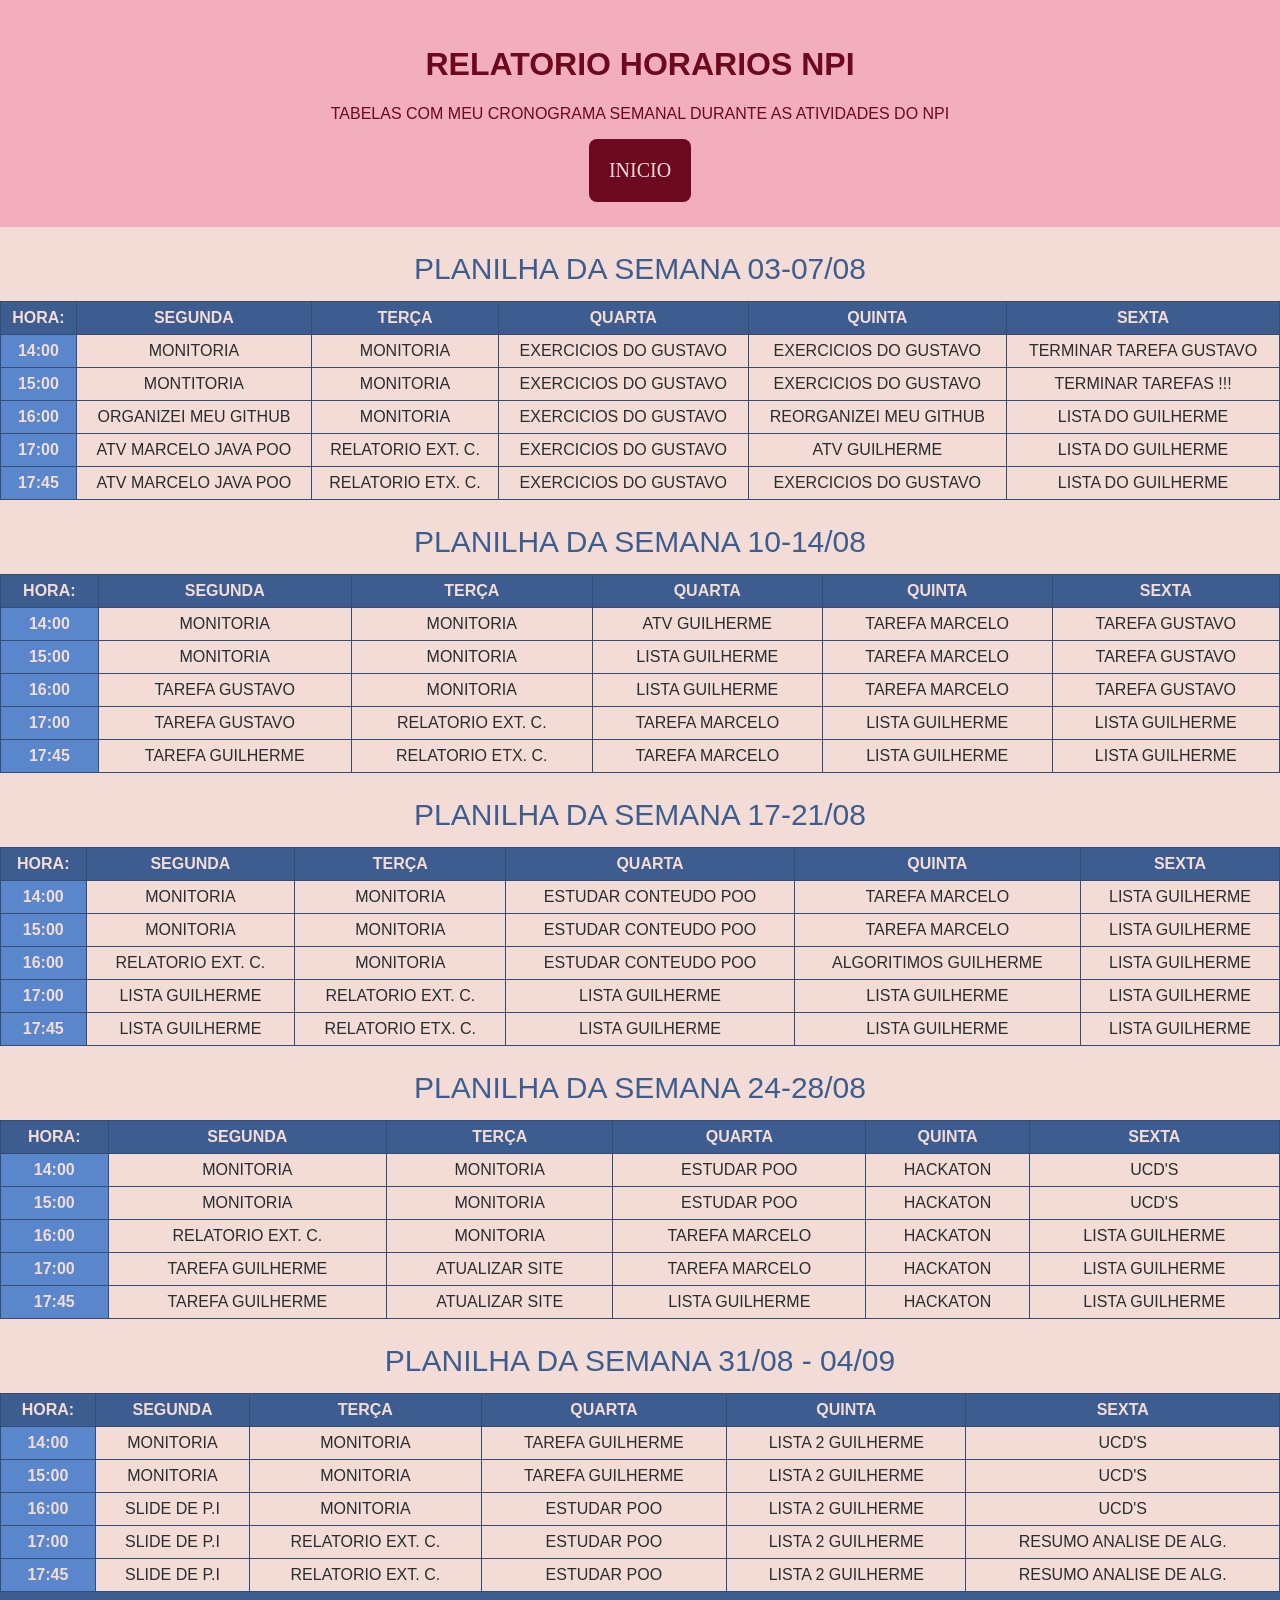
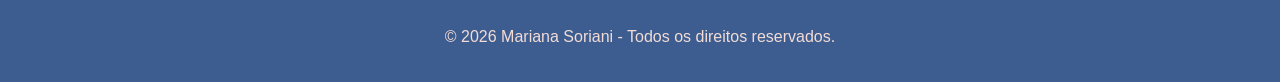
==== horarios.html @ a8b06221 "coloquei o cronograma de mais uma semana, e mudei as cores da tabela" ====
<!DOCTYPE html>
<html lang="en">

<head>
    <meta charset="UTF-8">
    <meta name="viewport" content="width=device-width, initial-scale=1.0">
    <title> TABELA-HORARIOS </title>
    <link rel="stylesheet" href="style.css">
    <link rel="stylesheet" href="index.html">

</head>

<body>
    <header>
        
        <div class="cabecalho-horario"> 
            <h1 > RELATORIO HORARIOS NPI</h1>
            <p>TABELAS COM MEU CRONOGRAMA SEMANAL DURANTE AS ATIVIDADES DO NPI </p>
        </div>
        
        <nav>
            <a href="index.html" class="botaohome">
                        INICIO
                    </a>
        </nav>


    </header>

    <main>


        <table>
            <thead>
                <caption> PLANILHA DA SEMANA 03-07/08 </caption>

                <tr>
                    <th> hora: </th>
                    <th> SEGUNDA </th>
                    <th> TERÇA </th>
                    <th> QUARTA </th>
                    <th> QUINTA </th>
                    <th> SEXTA </th>
                </tr>

            </thead>
            <tbody>
                <tr>
                    <td class="HORA"> 14:00</td>
                    <td>MONITORIA </td>
                    <td> MONITORIA</td>
                    <td> EXERCICIOS DO GUSTAVO </td>
                    <td> EXERCICIOS DO GUSTAVO</td>
                    <td> TERMINAR TAREFA GUSTAVO</td>
                </tr>
                <tr>
                    <td class="HORA"> 15:00</td>
                    <td>MONTITORIA </td>
                    <td> MONITORIA</td>
                    <td> EXERCICIOS DO GUSTAVO </td>
                    <td> EXERCICIOS DO GUSTAVO</td>
                    <td> TERMINAR TAREFAS !!! </td>
                </tr>
                <tr>
                    <td class="HORA"> 16:00</td>
                    <td>ORGANIZEI MEU GITHUB </td>
                    <td> MONITORIA</td>
                    <td> EXERCICIOS DO GUSTAVO </td>
                    <td> REORGANIZEI MEU GITHUB</td>
                    <td> LISTA DO GUILHERME</td>
                </tr>
                <tr>
                    <td class="HORA"> 17:00</td>
                    <td> ATV MARCELO JAVA POO </td>
                    <td> RELATORIO EXT. C.</td>
                    <td> EXERCICIOS DO GUSTAVO </td>
                    <td> ATV GUILHERME</td>
                    <td> LISTA DO GUILHERME</td>
                </tr>
                <tr>
                    <td class="HORA"> 17:45</td>
                    <td>ATV MARCELO JAVA POO </td>
                    <td> RELATORIO ETX. C.</td>
                    <td> EXERCICIOS DO GUSTAVO </td>
                    <td> EXERCICIOS DO GUSTAVO</td>
                    <td> LISTA DO GUILHERME</td>
                </tr>

            </tbody>


        </table>

        <table>
            <thead>
                <caption> PLANILHA DA SEMANA 10-14/08 </caption>

                <tr>
                    <th> hora: </th>
                    <th> SEGUNDA </th>
                    <th> TERÇA </th>
                    <th> QUARTA </th>
                    <th> QUINTA </th>
                    <th> SEXTA </th>
                </tr>

            </thead>
            <tbody>
                <tr>
                    <td class="HORA"> 14:00</td>
                    <td>MONITORIA </td>
                    <td> MONITORIA</td>
                    <td> ATV GUILHERME </td>
                    <td> TAREFA MARCELO </td>
                    <td> TAREFA GUSTAVO </td>
                </tr>
                <tr>
                    <td class="HORA"> 15:00</td>
                    <td>MONITORIA </td>
                    <td> MONITORIA</td>
                    <td> LISTA GUILHERME </td>
                    <td> TAREFA MARCELO </td>
                    <td> TAREFA GUSTAVO </td>
                </tr>
                <tr>
                    <td class="HORA"> 16:00</td>
                    <td>TAREFA GUSTAVO </td>
                    <td> MONITORIA</td>
                    <td> LISTA GUILHERME </td>
                    <td> TAREFA MARCELO </td>
                    <td> TAREFA GUSTAVO </td>
                </tr>
                <tr>
                    <td class="HORA"> 17:00</td>
                    <td> TAREFA GUSTAVO </td>
                    <td> RELATORIO EXT. C.</td>
                    <td> TAREFA MARCELO </td>
                    <td> LISTA GUILHERME </td>
                    <td> LISTA GUILHERME </td>
                </tr>
                <tr>
                    <td class="HORA"> 17:45</td>
                    <td> TAREFA GUILHERME </td>
                    <td> RELATORIO ETX. C.</td>
                    <td> TAREFA MARCELO </td>
                    <td> LISTA GUILHERME </td>
                    <td> LISTA GUILHERME </td>
                </tr>

            </tbody>
        </table>

        <table>
            <thead>
                <caption> PLANILHA DA SEMANA 17-21/08 </caption>

                <tr>
                    <th> hora: </th>
                    <th> SEGUNDA </th>
                    <th> TERÇA </th>
                    <th> QUARTA </th>
                    <th> QUINTA </th>
                    <th> SEXTA </th>
                </tr>

            </thead>
            <tbody>
                <tr>
                    <td class="HORA"> 14:00</td>
                    <td>MONITORIA </td>
                    <td> MONITORIA</td>
                    <td>ESTUDAR CONTEUDO POO </td>
                    <td> TAREFA MARCELO </td>
                    <td> LISTA GUILHERME </td>
                </tr>
                <tr>
                    <td class="HORA"> 15:00</td>
                    <td>MONITORIA </td>
                    <td> MONITORIA</td>
                    <td> ESTUDAR CONTEUDO POO </td>
                    <td> TAREFA MARCELO </td>
                    <td> LISTA GUILHERME </td>
                </tr>
                <tr>
                    <td class="HORA"> 16:00</td>
                    <td> RELATORIO EXT. C. </td>
                    <td> MONITORIA</td>
                    <td> ESTUDAR CONTEUDO POO </td>
                    <td> ALGORITIMOS GUILHERME </td>
                    <td> LISTA GUILHERME </td>
                </tr>
                <tr>
                    <td class="HORA"> 17:00</td>
                    <td> LISTA GUILHERME </td>
                    <td> RELATORIO EXT. C.</td>
                    <td> LISTA GUILHERME </td>
                    <td> LISTA GUILHERME </td>
                    <td> LISTA GUILHERME </td>
                </tr>
                <tr>
                    <td class="HORA"> 17:45</td>
                    <td> LISTA GUILHERME</td>
                    <td> RELATORIO ETX. C.</td>
                    <td> LISTA GUILHERME </td>
                    <td> LISTA GUILHERME </td>
                    <td> LISTA GUILHERME </td>
                </tr>

            </tbody>


        </table>

        <table>
            <thead>
                <caption> PLANILHA DA SEMANA 24-28/08 </caption>

                <tr>
                    <th> hora: </th>
                    <th> SEGUNDA </th>
                    <th> TERÇA </th>
                    <th> QUARTA </th>
                    <th> QUINTA </th>
                    <th> SEXTA </th>
                </tr>

            </thead>
            <tbody>
                <tr>
                    <td class="HORA"> 14:00</td>
                    <td>MONITORIA </td>
                    <td> MONITORIA</td>
                    <td> ESTUDAR POO</td>
                    <td> HACKATON </td>
                    <td> UCD'S </td>
                </tr>
                <tr>
                    <td class="HORA"> 15:00</td>
                    <td>MONITORIA </td>
                    <td> MONITORIA</td>
                    <td> ESTUDAR POO </td>
                    <td> HACKATON </td>
                    <td> UCD'S </td>
                </tr>
                <tr>
                    <td class="HORA"> 16:00</td>
                    <td> RELATORIO EXT. C. </td>
                    <td> MONITORIA</td>
                    <td> TAREFA MARCELO </td>
                    <td> HACKATON</td>
                    <td> LISTA GUILHERME </td>
                </tr>
                <tr>
                    <td class="HORA"> 17:00</td>
                    <td> TAREFA GUILHERME </td>
                    <td> ATUALIZAR SITE</td>
                    <td> TAREFA MARCELO </td>
                    <td> HACKATON</td>
                    <td> LISTA GUILHERME </td>
                </tr>
                <tr>
                    <td class="HORA"> 17:45</td>
                    <td> TAREFA GUILHERME</td>
                    <td> ATUALIZAR SITE</td>
                    <td> LISTA GUILHERME </td>
                    <td> HACKATON</td>
                    <td> LISTA GUILHERME </td>
                </tr>

            </tbody>

        </table>

        <table>
            <thead>
                <caption> PLANILHA DA SEMANA 31/08 - 04/09 </caption>

                <tr>
                    <th> hora: </th>
                    <th> SEGUNDA </th>
                    <th> TERÇA </th>
                    <th> QUARTA </th>
                    <th> QUINTA </th>
                    <th> SEXTA </th>
                </tr>

            </thead>
            <tbody>
                <tr>
                    <td class="HORA"> 14:00</td>
                    <td>MONITORIA </td>
                    <td> MONITORIA</td>
                    <td> TAREFA GUILHERME</td>
                    <td> LISTA 2 GUILHERME</td>
                    <td> UCD'S </td>
                </tr>
                <tr>
                    <td class="HORA"> 15:00</td>
                    <td>MONITORIA </td>
                    <td> MONITORIA</td>
                    <td> TAREFA GUILHERME </td>
                    <td> LISTA 2 GUILHERME </td>
                    <td> UCD'S </td>
                </tr>
                <tr>
                    <td class="HORA"> 16:00</td>
                    <td> SLIDE DE P.I  </td>
                    <td> MONITORIA</td>
                    <td> ESTUDAR POO </td>
                    <td> LISTA 2 GUILHERME</td>
                    <td> UCD'S </td>
                </tr>
                <tr>
                    <td class="HORA"> 17:00</td>
                    <td> SLIDE DE P.I  </td>
                    <td> RELATORIO EXT. C. </td>
                    <td> ESTUDAR POO </td>
                    <td> LISTA 2 GUILHERME</td>
                    <td> RESUMO ANALISE DE ALG. </td>
                </tr>
                <tr>
                    <td class="HORA"> 17:45</td>
                    <td> SLIDE DE P.I  </td>
                    <td> RELATORIO EXT. C. </td>
                    <td> ESTUDAR POO</td>
                    <td> LISTA 2 GUILHERME</td>
                    <td> RESUMO ANALISE DE ALG. </td>
                </tr>

            </tbody>

        </table>

    </main>

    <footer>
        <p>© 2026 Mariana Soriani - Todos os direitos reservados.</p>
    </footer>


</body>

</html>
---- style.css ----
/* ==== BODY DA PAGINA INDEX ====*/ 
body {
    font-family: "Outfit", sans-serif;
    font-optical-sizing: auto;
    font-weight: 20px;
    text-align: center;
    margin: 0;  
    background-color: #f2dcd5 ;
}

header {    
    padding: 25px 25px;
    background-color: #f2Aebc;
}

nav {
    display: flex;
    justify-content: center;
    gap: 30px;
}

.botaohorarios {
    justify-content: center;
    background-color: #6c0820;
    color: #F2DCD5 ;
    text-decoration: none;
    padding: 13px 18px;
    border-radius: 8px;
    font-size: 20px;
    font-family: serif
}

.botaohorarios:hover {
    background-color: #6c081f98;
    transform: scale(1.1);
}

.INICIO {
    text-align: center;
    max-width: 1000px;
    margin: 0 auto;
    padding: 40px 20px;
    color: #3d5d91;
}



section {
    background-color: #5A86CB;
    padding: 20px;
    margin-bottom: 20px;
    border-radius: 10px;
}


/* ==== ESTILIZAÇAO DA PAGINA INICIO ==== */
#inicio-conteudo {
    position: relative;
    text-align: center;
}

#inicio-conteudo h1{
    
    text-align: center;
    
}
#IMGSILVEON{

    position: absolute;
    right: 0;
    top: 45%;
    transform: translateY(-65%);
    width: 260px;
    height: 250px;

}
.bemvindo {
    color: #f2dcd5;
    font-family: "Outfit", sans-serif;
    font-optical-sizing: auto;
    font-weight: 20px;
}

.sobremim {
    text-align: center;
    font-family: "Outfit", sans-serif;
    font-optical-sizing: auto;
    font-weight: 20px;
     color: #f2dcd5;
}

ul {
    list-style: none;
    text-align:center
}
.npi{
    text-align: center;
    color: #F2DCD5; 
     font-family: "Outfit", sans-serif;
}

.hobbies{
    text-align: center;
    font-family: "Outfit", sans-serif;
    color: #F2DCD5;
    
}

footer {
    font-family: "Outfit", sans-serif;
    background-color: #3d5d91;
    padding: 20px;
    text-align: center;
     color: #f2dcd5;
}

/*==== ESTILIZAÇAO DAS TABELAS PAGINA HORARIOS ==== */

.cabecalho-horario {
    text-align: center;
    color: #6c0820;
    font-family: "Outfit", sans-serif;
    font-optical-sizing: auto;
    font-weight: 30px;
}

.botaohome {
    background-color: #6c0820;
    color: #F2DCD5 ;
    text-decoration: none;
    justify-content: center;
    text-align: center;
    padding: 20px 20px;
    border-radius: 8px;
    font-size: 20px;
    font-family: serif
}

.botaohome:hover {
    background-color: #6c081f98;
    transform: scale(1.1);
}

caption {
    
    background-color: #f2dcd5;
    color: #3d5d91;
    padding: 15px;
    font-size: 30px;
}

.HORA {
    text-transform: uppercase;
    font-weight: bold;
    background-color: #5a86cb;
    color: #f2dcd5;
}

table {
    border: 1px solid;
    border-collapse: collapse;
    width: 100%;
    margin-top: 10px;
    text-align: center;
}

td,
th {
    color: #292c30;
    font-family: Arial, sans-serif;
    border: 1px solid #354d74;
    padding: 7px;
    text-align: center;
}
th {
    text-transform: uppercase;
    font-weight: bold;
    background-color: #3d5d91;
    color: #f2dcd5;
}





/* ESTILIZAÇAO DOS BOTOES DE CONTATOS E MIDIAS SOCIAIS */

.contatos {
    display: flex;
    gap: 25px;
    justify-content: center;
}

.botaomidia {
    justify-content: space-around;
    background-color: #6c0820;
    color: #F2DCD5 ;
    text-decoration: none;
    padding: 15px 15px;
    border-radius: 20px;
    font-size: 20px;
    font-family: serif
}

.botaomidia:hover {
    background-color: #6c081f98;
    transform: scale(1.1);
}
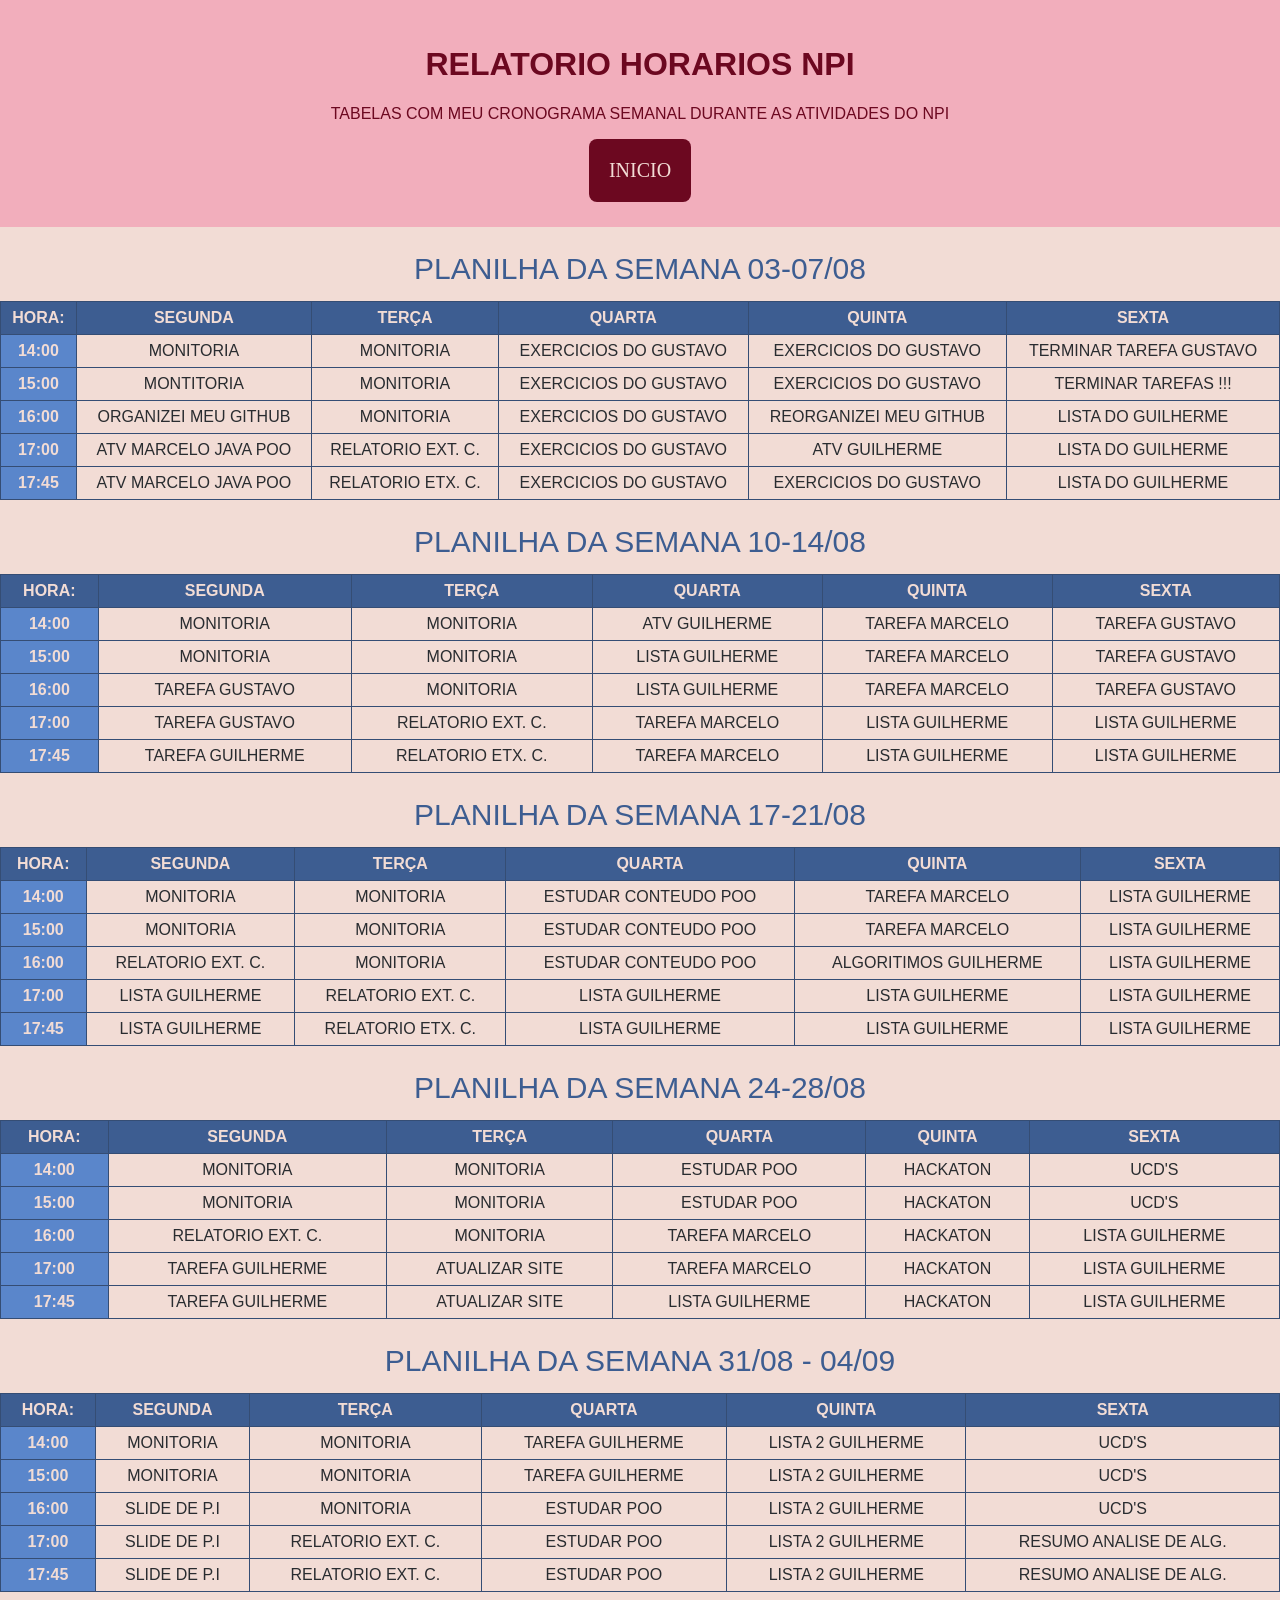
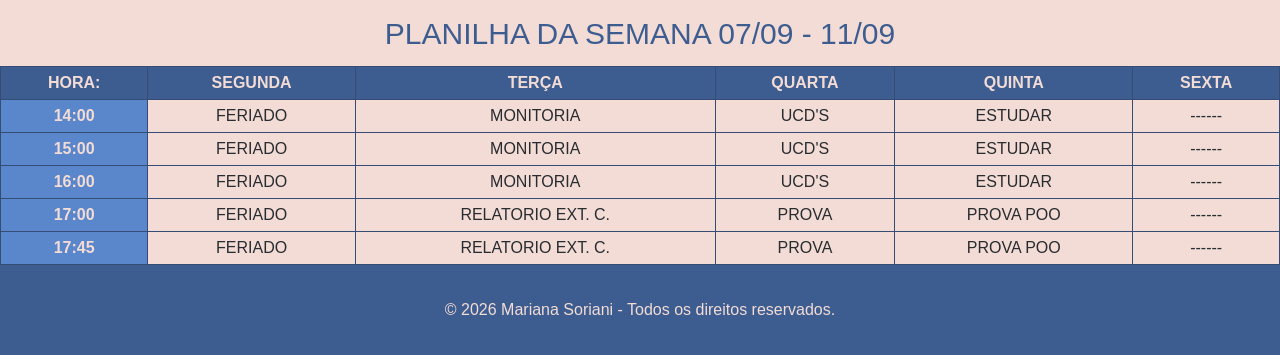
==== commit 8ff6db0b: "Add files via upload" ====
--- a/horarios.html
+++ b/horarios.html
@@ -1,344 +1,403 @@
-
-<!DOCTYPE html>
-<html lang="en">
-
-<head>
-    <meta charset="UTF-8">
-    <meta name="viewport" content="width=device-width, initial-scale=1.0">
-    <title> TABELA-HORARIOS </title>
-    <link rel="stylesheet" href="style.css">
-    <link rel="stylesheet" href="index.html">
-
-</head>
-
-<body>
-    <header>
-        
-        <div class="cabecalho-horario"> 
-            <h1 > RELATORIO HORARIOS NPI</h1>
-            <p>TABELAS COM MEU CRONOGRAMA SEMANAL DURANTE AS ATIVIDADES DO NPI </p>
-        </div>
-        
-        <nav>
-            <a href="index.html" class="botaohome">
-                        INICIO
-                    </a>
-        </nav>
-
-
-    </header>
-
-    <main>
-
-
-        <table>
-            <thead>
-                <caption> PLANILHA DA SEMANA 03-07/08 </caption>
-
-                <tr>
-                    <th> hora: </th>
-                    <th> SEGUNDA </th>
-                    <th> TERÇA </th>
-                    <th> QUARTA </th>
-                    <th> QUINTA </th>
-                    <th> SEXTA </th>
-                </tr>
-
-            </thead>
-            <tbody>
-                <tr>
-                    <td class="HORA"> 14:00</td>
-                    <td>MONITORIA </td>
-                    <td> MONITORIA</td>
-                    <td> EXERCICIOS DO GUSTAVO </td>
-                    <td> EXERCICIOS DO GUSTAVO</td>
-                    <td> TERMINAR TAREFA GUSTAVO</td>
-                </tr>
-                <tr>
-                    <td class="HORA"> 15:00</td>
-                    <td>MONTITORIA </td>
-                    <td> MONITORIA</td>
-                    <td> EXERCICIOS DO GUSTAVO </td>
-                    <td> EXERCICIOS DO GUSTAVO</td>
-                    <td> TERMINAR TAREFAS !!! </td>
-                </tr>
-                <tr>
-                    <td class="HORA"> 16:00</td>
-                    <td>ORGANIZEI MEU GITHUB </td>
-                    <td> MONITORIA</td>
-                    <td> EXERCICIOS DO GUSTAVO </td>
-                    <td> REORGANIZEI MEU GITHUB</td>
-                    <td> LISTA DO GUILHERME</td>
-                </tr>
-                <tr>
-                    <td class="HORA"> 17:00</td>
-                    <td> ATV MARCELO JAVA POO </td>
-                    <td> RELATORIO EXT. C.</td>
-                    <td> EXERCICIOS DO GUSTAVO </td>
-                    <td> ATV GUILHERME</td>
-                    <td> LISTA DO GUILHERME</td>
-                </tr>
-                <tr>
-                    <td class="HORA"> 17:45</td>
-                    <td>ATV MARCELO JAVA POO </td>
-                    <td> RELATORIO ETX. C.</td>
-                    <td> EXERCICIOS DO GUSTAVO </td>
-                    <td> EXERCICIOS DO GUSTAVO</td>
-                    <td> LISTA DO GUILHERME</td>
-                </tr>
-
-            </tbody>
-
-
-        </table>
-
-        <table>
-            <thead>
-                <caption> PLANILHA DA SEMANA 10-14/08 </caption>
-
-                <tr>
-                    <th> hora: </th>
-                    <th> SEGUNDA </th>
-                    <th> TERÇA </th>
-                    <th> QUARTA </th>
-                    <th> QUINTA </th>
-                    <th> SEXTA </th>
-                </tr>
-
-            </thead>
-            <tbody>
-                <tr>
-                    <td class="HORA"> 14:00</td>
-                    <td>MONITORIA </td>
-                    <td> MONITORIA</td>
-                    <td> ATV GUILHERME </td>
-                    <td> TAREFA MARCELO </td>
-                    <td> TAREFA GUSTAVO </td>
-                </tr>
-                <tr>
-                    <td class="HORA"> 15:00</td>
-                    <td>MONITORIA </td>
-                    <td> MONITORIA</td>
-                    <td> LISTA GUILHERME </td>
-                    <td> TAREFA MARCELO </td>
-                    <td> TAREFA GUSTAVO </td>
-                </tr>
-                <tr>
-                    <td class="HORA"> 16:00</td>
-                    <td>TAREFA GUSTAVO </td>
-                    <td> MONITORIA</td>
-                    <td> LISTA GUILHERME </td>
-                    <td> TAREFA MARCELO </td>
-                    <td> TAREFA GUSTAVO </td>
-                </tr>
-                <tr>
-                    <td class="HORA"> 17:00</td>
-                    <td> TAREFA GUSTAVO </td>
-                    <td> RELATORIO EXT. C.</td>
-                    <td> TAREFA MARCELO </td>
-                    <td> LISTA GUILHERME </td>
-                    <td> LISTA GUILHERME </td>
-                </tr>
-                <tr>
-                    <td class="HORA"> 17:45</td>
-                    <td> TAREFA GUILHERME </td>
-                    <td> RELATORIO ETX. C.</td>
-                    <td> TAREFA MARCELO </td>
-                    <td> LISTA GUILHERME </td>
-                    <td> LISTA GUILHERME </td>
-                </tr>
-
-            </tbody>
-        </table>
-
-        <table>
-            <thead>
-                <caption> PLANILHA DA SEMANA 17-21/08 </caption>
-
-                <tr>
-                    <th> hora: </th>
-                    <th> SEGUNDA </th>
-                    <th> TERÇA </th>
-                    <th> QUARTA </th>
-                    <th> QUINTA </th>
-                    <th> SEXTA </th>
-                </tr>
-
-            </thead>
-            <tbody>
-                <tr>
-                    <td class="HORA"> 14:00</td>
-                    <td>MONITORIA </td>
-                    <td> MONITORIA</td>
-                    <td>ESTUDAR CONTEUDO POO </td>
-                    <td> TAREFA MARCELO </td>
-                    <td> LISTA GUILHERME </td>
-                </tr>
-                <tr>
-                    <td class="HORA"> 15:00</td>
-                    <td>MONITORIA </td>
-                    <td> MONITORIA</td>
-                    <td> ESTUDAR CONTEUDO POO </td>
-                    <td> TAREFA MARCELO </td>
-                    <td> LISTA GUILHERME </td>
-                </tr>
-                <tr>
-                    <td class="HORA"> 16:00</td>
-                    <td> RELATORIO EXT. C. </td>
-                    <td> MONITORIA</td>
-                    <td> ESTUDAR CONTEUDO POO </td>
-                    <td> ALGORITIMOS GUILHERME </td>
-                    <td> LISTA GUILHERME </td>
-                </tr>
-                <tr>
-                    <td class="HORA"> 17:00</td>
-                    <td> LISTA GUILHERME </td>
-                    <td> RELATORIO EXT. C.</td>
-                    <td> LISTA GUILHERME </td>
-                    <td> LISTA GUILHERME </td>
-                    <td> LISTA GUILHERME </td>
-                </tr>
-                <tr>
-                    <td class="HORA"> 17:45</td>
-                    <td> LISTA GUILHERME</td>
-                    <td> RELATORIO ETX. C.</td>
-                    <td> LISTA GUILHERME </td>
-                    <td> LISTA GUILHERME </td>
-                    <td> LISTA GUILHERME </td>
-                </tr>
-
-            </tbody>
-
-
-        </table>
-
-        <table>
-            <thead>
-                <caption> PLANILHA DA SEMANA 24-28/08 </caption>
-
-                <tr>
-                    <th> hora: </th>
-                    <th> SEGUNDA </th>
-                    <th> TERÇA </th>
-                    <th> QUARTA </th>
-                    <th> QUINTA </th>
-                    <th> SEXTA </th>
-                </tr>
-
-            </thead>
-            <tbody>
-                <tr>
-                    <td class="HORA"> 14:00</td>
-                    <td>MONITORIA </td>
-                    <td> MONITORIA</td>
-                    <td> ESTUDAR POO</td>
-                    <td> HACKATON </td>
-                    <td> UCD'S </td>
-                </tr>
-                <tr>
-                    <td class="HORA"> 15:00</td>
-                    <td>MONITORIA </td>
-                    <td> MONITORIA</td>
-                    <td> ESTUDAR POO </td>
-                    <td> HACKATON </td>
-                    <td> UCD'S </td>
-                </tr>
-                <tr>
-                    <td class="HORA"> 16:00</td>
-                    <td> RELATORIO EXT. C. </td>
-                    <td> MONITORIA</td>
-                    <td> TAREFA MARCELO </td>
-                    <td> HACKATON</td>
-                    <td> LISTA GUILHERME </td>
-                </tr>
-                <tr>
-                    <td class="HORA"> 17:00</td>
-                    <td> TAREFA GUILHERME </td>
-                    <td> ATUALIZAR SITE</td>
-                    <td> TAREFA MARCELO </td>
-                    <td> HACKATON</td>
-                    <td> LISTA GUILHERME </td>
-                </tr>
-                <tr>
-                    <td class="HORA"> 17:45</td>
-                    <td> TAREFA GUILHERME</td>
-                    <td> ATUALIZAR SITE</td>
-                    <td> LISTA GUILHERME </td>
-                    <td> HACKATON</td>
-                    <td> LISTA GUILHERME </td>
-                </tr>
-
-            </tbody>
-
-        </table>
-
-        <table>
-            <thead>
-                <caption> PLANILHA DA SEMANA 31/08 - 04/09 </caption>
-
-                <tr>
-                    <th> hora: </th>
-                    <th> SEGUNDA </th>
-                    <th> TERÇA </th>
-                    <th> QUARTA </th>
-                    <th> QUINTA </th>
-                    <th> SEXTA </th>
-                </tr>
-
-            </thead>
-            <tbody>
-                <tr>
-                    <td class="HORA"> 14:00</td>
-                    <td>MONITORIA </td>
-                    <td> MONITORIA</td>
-                    <td> TAREFA GUILHERME</td>
-                    <td> LISTA 2 GUILHERME</td>
-                    <td> UCD'S </td>
-                </tr>
-                <tr>
-                    <td class="HORA"> 15:00</td>
-                    <td>MONITORIA </td>
-                    <td> MONITORIA</td>
-                    <td> TAREFA GUILHERME </td>
-                    <td> LISTA 2 GUILHERME </td>
-                    <td> UCD'S </td>
-                </tr>
-                <tr>
-                    <td class="HORA"> 16:00</td>
-                    <td> SLIDE DE P.I  </td>
-                    <td> MONITORIA</td>
-                    <td> ESTUDAR POO </td>
-                    <td> LISTA 2 GUILHERME</td>
-                    <td> UCD'S </td>
-                </tr>
-                <tr>
-                    <td class="HORA"> 17:00</td>
-                    <td> SLIDE DE P.I  </td>
-                    <td> RELATORIO EXT. C. </td>
-                    <td> ESTUDAR POO </td>
-                    <td> LISTA 2 GUILHERME</td>
-                    <td> RESUMO ANALISE DE ALG. </td>
-                </tr>
-                <tr>
-                    <td class="HORA"> 17:45</td>
-                    <td> SLIDE DE P.I  </td>
-                    <td> RELATORIO EXT. C. </td>
-                    <td> ESTUDAR POO</td>
-                    <td> LISTA 2 GUILHERME</td>
-                    <td> RESUMO ANALISE DE ALG. </td>
-                </tr>
-
-            </tbody>
-
-        </table>
-
-    </main>
-
-    <footer>
-        <p>© 2026 Mariana Soriani - Todos os direitos reservados.</p>
-    </footer>
-
-
-</body>
-
+<!DOCTYPE html>
+<html lang="en">
+
+<head>
+    <meta charset="UTF-8">
+    <meta name="viewport" content="width=device-width, initial-scale=1.0">
+    <title> TABELA-HORARIOS </title>
+    <link rel="stylesheet" href="style.css">
+    <link rel="stylesheet" href="index.html">
+
+</head>
+
+<body>
+    <header>
+
+        <div class="cabecalho-horario">
+            <h1> RELATORIO HORARIOS NPI</h1>
+            <p>TABELAS COM MEU CRONOGRAMA SEMANAL DURANTE AS ATIVIDADES DO NPI </p>
+        </div>
+
+        <nav>
+            <a href="index.html" class="botaohome">
+                        INICIO
+                    </a>
+        </nav>
+
+
+    </header>
+
+    <main>
+
+
+        <table>
+            <thead>
+                <caption> PLANILHA DA SEMANA 03-07/08 </caption>
+
+                <tr>
+                    <th> hora: </th>
+                    <th> SEGUNDA </th>
+                    <th> TERÇA </th>
+                    <th> QUARTA </th>
+                    <th> QUINTA </th>
+                    <th> SEXTA </th>
+                </tr>
+
+            </thead>
+            <tbody>
+                <tr>
+                    <td class="HORA"> 14:00</td>
+                    <td>MONITORIA </td>
+                    <td> MONITORIA</td>
+                    <td> EXERCICIOS DO GUSTAVO </td>
+                    <td> EXERCICIOS DO GUSTAVO</td>
+                    <td> TERMINAR TAREFA GUSTAVO</td>
+                </tr>
+                <tr>
+                    <td class="HORA"> 15:00</td>
+                    <td>MONTITORIA </td>
+                    <td> MONITORIA</td>
+                    <td> EXERCICIOS DO GUSTAVO </td>
+                    <td> EXERCICIOS DO GUSTAVO</td>
+                    <td> TERMINAR TAREFAS !!! </td>
+                </tr>
+                <tr>
+                    <td class="HORA"> 16:00</td>
+                    <td>ORGANIZEI MEU GITHUB </td>
+                    <td> MONITORIA</td>
+                    <td> EXERCICIOS DO GUSTAVO </td>
+                    <td> REORGANIZEI MEU GITHUB</td>
+                    <td> LISTA DO GUILHERME</td>
+                </tr>
+                <tr>
+                    <td class="HORA"> 17:00</td>
+                    <td> ATV MARCELO JAVA POO </td>
+                    <td> RELATORIO EXT. C.</td>
+                    <td> EXERCICIOS DO GUSTAVO </td>
+                    <td> ATV GUILHERME</td>
+                    <td> LISTA DO GUILHERME</td>
+                </tr>
+                <tr>
+                    <td class="HORA"> 17:45</td>
+                    <td>ATV MARCELO JAVA POO </td>
+                    <td> RELATORIO ETX. C.</td>
+                    <td> EXERCICIOS DO GUSTAVO </td>
+                    <td> EXERCICIOS DO GUSTAVO</td>
+                    <td> LISTA DO GUILHERME</td>
+                </tr>
+
+            </tbody>
+
+
+        </table>
+
+        <table>
+            <thead>
+                <caption> PLANILHA DA SEMANA 10-14/08 </caption>
+
+                <tr>
+                    <th> hora: </th>
+                    <th> SEGUNDA </th>
+                    <th> TERÇA </th>
+                    <th> QUARTA </th>
+                    <th> QUINTA </th>
+                    <th> SEXTA </th>
+                </tr>
+
+            </thead>
+            <tbody>
+                <tr>
+                    <td class="HORA"> 14:00</td>
+                    <td>MONITORIA </td>
+                    <td> MONITORIA</td>
+                    <td> ATV GUILHERME </td>
+                    <td> TAREFA MARCELO </td>
+                    <td> TAREFA GUSTAVO </td>
+                </tr>
+                <tr>
+                    <td class="HORA"> 15:00</td>
+                    <td>MONITORIA </td>
+                    <td> MONITORIA</td>
+                    <td> LISTA GUILHERME </td>
+                    <td> TAREFA MARCELO </td>
+                    <td> TAREFA GUSTAVO </td>
+                </tr>
+                <tr>
+                    <td class="HORA"> 16:00</td>
+                    <td>TAREFA GUSTAVO </td>
+                    <td> MONITORIA</td>
+                    <td> LISTA GUILHERME </td>
+                    <td> TAREFA MARCELO </td>
+                    <td> TAREFA GUSTAVO </td>
+                </tr>
+                <tr>
+                    <td class="HORA"> 17:00</td>
+                    <td> TAREFA GUSTAVO </td>
+                    <td> RELATORIO EXT. C.</td>
+                    <td> TAREFA MARCELO </td>
+                    <td> LISTA GUILHERME </td>
+                    <td> LISTA GUILHERME </td>
+                </tr>
+                <tr>
+                    <td class="HORA"> 17:45</td>
+                    <td> TAREFA GUILHERME </td>
+                    <td> RELATORIO ETX. C.</td>
+                    <td> TAREFA MARCELO </td>
+                    <td> LISTA GUILHERME </td>
+                    <td> LISTA GUILHERME </td>
+                </tr>
+
+            </tbody>
+        </table>
+
+        <table>
+            <thead>
+                <caption> PLANILHA DA SEMANA 17-21/08 </caption>
+
+                <tr>
+                    <th> hora: </th>
+                    <th> SEGUNDA </th>
+                    <th> TERÇA </th>
+                    <th> QUARTA </th>
+                    <th> QUINTA </th>
+                    <th> SEXTA </th>
+                </tr>
+
+            </thead>
+            <tbody>
+                <tr>
+                    <td class="HORA"> 14:00</td>
+                    <td>MONITORIA </td>
+                    <td> MONITORIA</td>
+                    <td>ESTUDAR CONTEUDO POO </td>
+                    <td> TAREFA MARCELO </td>
+                    <td> LISTA GUILHERME </td>
+                </tr>
+                <tr>
+                    <td class="HORA"> 15:00</td>
+                    <td>MONITORIA </td>
+                    <td> MONITORIA</td>
+                    <td> ESTUDAR CONTEUDO POO </td>
+                    <td> TAREFA MARCELO </td>
+                    <td> LISTA GUILHERME </td>
+                </tr>
+                <tr>
+                    <td class="HORA"> 16:00</td>
+                    <td> RELATORIO EXT. C. </td>
+                    <td> MONITORIA</td>
+                    <td> ESTUDAR CONTEUDO POO </td>
+                    <td> ALGORITIMOS GUILHERME </td>
+                    <td> LISTA GUILHERME </td>
+                </tr>
+                <tr>
+                    <td class="HORA"> 17:00</td>
+                    <td> LISTA GUILHERME </td>
+                    <td> RELATORIO EXT. C.</td>
+                    <td> LISTA GUILHERME </td>
+                    <td> LISTA GUILHERME </td>
+                    <td> LISTA GUILHERME </td>
+                </tr>
+                <tr>
+                    <td class="HORA"> 17:45</td>
+                    <td> LISTA GUILHERME</td>
+                    <td> RELATORIO ETX. C.</td>
+                    <td> LISTA GUILHERME </td>
+                    <td> LISTA GUILHERME </td>
+                    <td> LISTA GUILHERME </td>
+                </tr>
+
+            </tbody>
+
+
+        </table>
+
+        <table>
+            <thead>
+                <caption> PLANILHA DA SEMANA 24-28/08 </caption>
+
+                <tr>
+                    <th> hora: </th>
+                    <th> SEGUNDA </th>
+                    <th> TERÇA </th>
+                    <th> QUARTA </th>
+                    <th> QUINTA </th>
+                    <th> SEXTA </th>
+                </tr>
+
+            </thead>
+            <tbody>
+                <tr>
+                    <td class="HORA"> 14:00</td>
+                    <td>MONITORIA </td>
+                    <td> MONITORIA</td>
+                    <td> ESTUDAR POO</td>
+                    <td> HACKATON </td>
+                    <td> UCD'S </td>
+                </tr>
+                <tr>
+                    <td class="HORA"> 15:00</td>
+                    <td>MONITORIA </td>
+                    <td> MONITORIA</td>
+                    <td> ESTUDAR POO </td>
+                    <td> HACKATON </td>
+                    <td> UCD'S </td>
+                </tr>
+                <tr>
+                    <td class="HORA"> 16:00</td>
+                    <td> RELATORIO EXT. C. </td>
+                    <td> MONITORIA</td>
+                    <td> TAREFA MARCELO </td>
+                    <td> HACKATON</td>
+                    <td> LISTA GUILHERME </td>
+                </tr>
+                <tr>
+                    <td class="HORA"> 17:00</td>
+                    <td> TAREFA GUILHERME </td>
+                    <td> ATUALIZAR SITE</td>
+                    <td> TAREFA MARCELO </td>
+                    <td> HACKATON</td>
+                    <td> LISTA GUILHERME </td>
+                </tr>
+                <tr>
+                    <td class="HORA"> 17:45</td>
+                    <td> TAREFA GUILHERME</td>
+                    <td> ATUALIZAR SITE</td>
+                    <td> LISTA GUILHERME </td>
+                    <td> HACKATON</td>
+                    <td> LISTA GUILHERME </td>
+                </tr>
+
+            </tbody>
+
+        </table>
+
+        <table>
+            <thead>
+                <caption> PLANILHA DA SEMANA 31/08 - 04/09 </caption>
+
+                <tr>
+                    <th> hora: </th>
+                    <th> SEGUNDA </th>
+                    <th> TERÇA </th>
+                    <th> QUARTA </th>
+                    <th> QUINTA </th>
+                    <th> SEXTA </th>
+                </tr>
+
+            </thead>
+            <tbody>
+                <tr>
+                    <td class="HORA"> 14:00</td>
+                    <td>MONITORIA </td>
+                    <td> MONITORIA</td>
+                    <td> TAREFA GUILHERME</td>
+                    <td> LISTA 2 GUILHERME</td>
+                    <td> UCD'S </td>
+                </tr>
+                <tr>
+                    <td class="HORA"> 15:00</td>
+                    <td>MONITORIA </td>
+                    <td> MONITORIA</td>
+                    <td> TAREFA GUILHERME </td>
+                    <td> LISTA 2 GUILHERME </td>
+                    <td> UCD'S </td>
+                </tr>
+                <tr>
+                    <td class="HORA"> 16:00</td>
+                    <td> SLIDE DE P.I </td>
+                    <td> MONITORIA</td>
+                    <td> ESTUDAR POO </td>
+                    <td> LISTA 2 GUILHERME</td>
+                    <td> UCD'S </td>
+                </tr>
+                <tr>
+                    <td class="HORA"> 17:00</td>
+                    <td> SLIDE DE P.I </td>
+                    <td> RELATORIO EXT. C. </td>
+                    <td> ESTUDAR POO </td>
+                    <td> LISTA 2 GUILHERME</td>
+                    <td> RESUMO ANALISE DE ALG. </td>
+                </tr>
+                <tr>
+                    <td class="HORA"> 17:45</td>
+                    <td> SLIDE DE P.I </td>
+                    <td> RELATORIO EXT. C. </td>
+                    <td> ESTUDAR POO</td>
+                    <td> LISTA 2 GUILHERME</td>
+                    <td> RESUMO ANALISE DE ALG. </td>
+                </tr>
+
+            </tbody>
+
+        </table>
+
+
+        <table>
+            <thead>
+                <caption> PLANILHA DA SEMANA 07/09 - 11/09 </caption>
+
+                <tr>
+                    <th> hora: </th>
+                    <th> SEGUNDA </th>
+                    <th> TERÇA </th>
+                    <th> QUARTA </th>
+                    <th> QUINTA </th>
+                    <th> SEXTA </th>
+                </tr>
+
+            </thead>
+            <tbody>
+                <tr>
+                    <td class="HORA"> 14:00</td>
+                    <td>FERIADO </td>
+                    <td> MONITORIA</td>
+                    <td> UCD'S </td>
+                    <td> ESTUDAR </td>
+                    <td> ------ </td>
+                </tr>
+                <tr>
+                    <td class="HORA"> 15:00</td>
+                    <td>FERIADO</td>
+                    <td> MONITORIA</td>
+                    <td> UCD'S </td>
+                    <td> ESTUDAR </td>
+                    <td> ------ </td>
+                </tr>
+                <tr>
+                    <td class="HORA"> 16:00</td>
+                    <td> FERIADO </td>
+                    <td> MONITORIA</td>
+                    <td> UCD'S</td>
+                    <td> ESTUDAR </td>
+                    <td> ------ </td>
+                </tr>
+                <tr>
+                    <td class="HORA"> 17:00</td>
+                    <td> FERIADO </td>
+                    <td> RELATORIO EXT. C. </td>
+                    <td> PROVA </td>
+                    <td> PROVA POO </td>
+                    <td> ------ </td>
+                </tr>
+                <tr>
+                    <td class="HORA"> 17:45</td>
+                    <td> FERIADO </td>
+                    <td> RELATORIO EXT. C. </td>
+                    <td> PROVA </td>
+                    <td> PROVA POO </td>
+                    <td> ------ </td>
+                </tr>
+
+            </tbody>
+
+        </table>
+    </main>
+
+    <footer>
+        <p>© 2026 Mariana Soriani - Todos os direitos reservados.</p>
+    </footer>
+
+
+</body>
+
 </html>
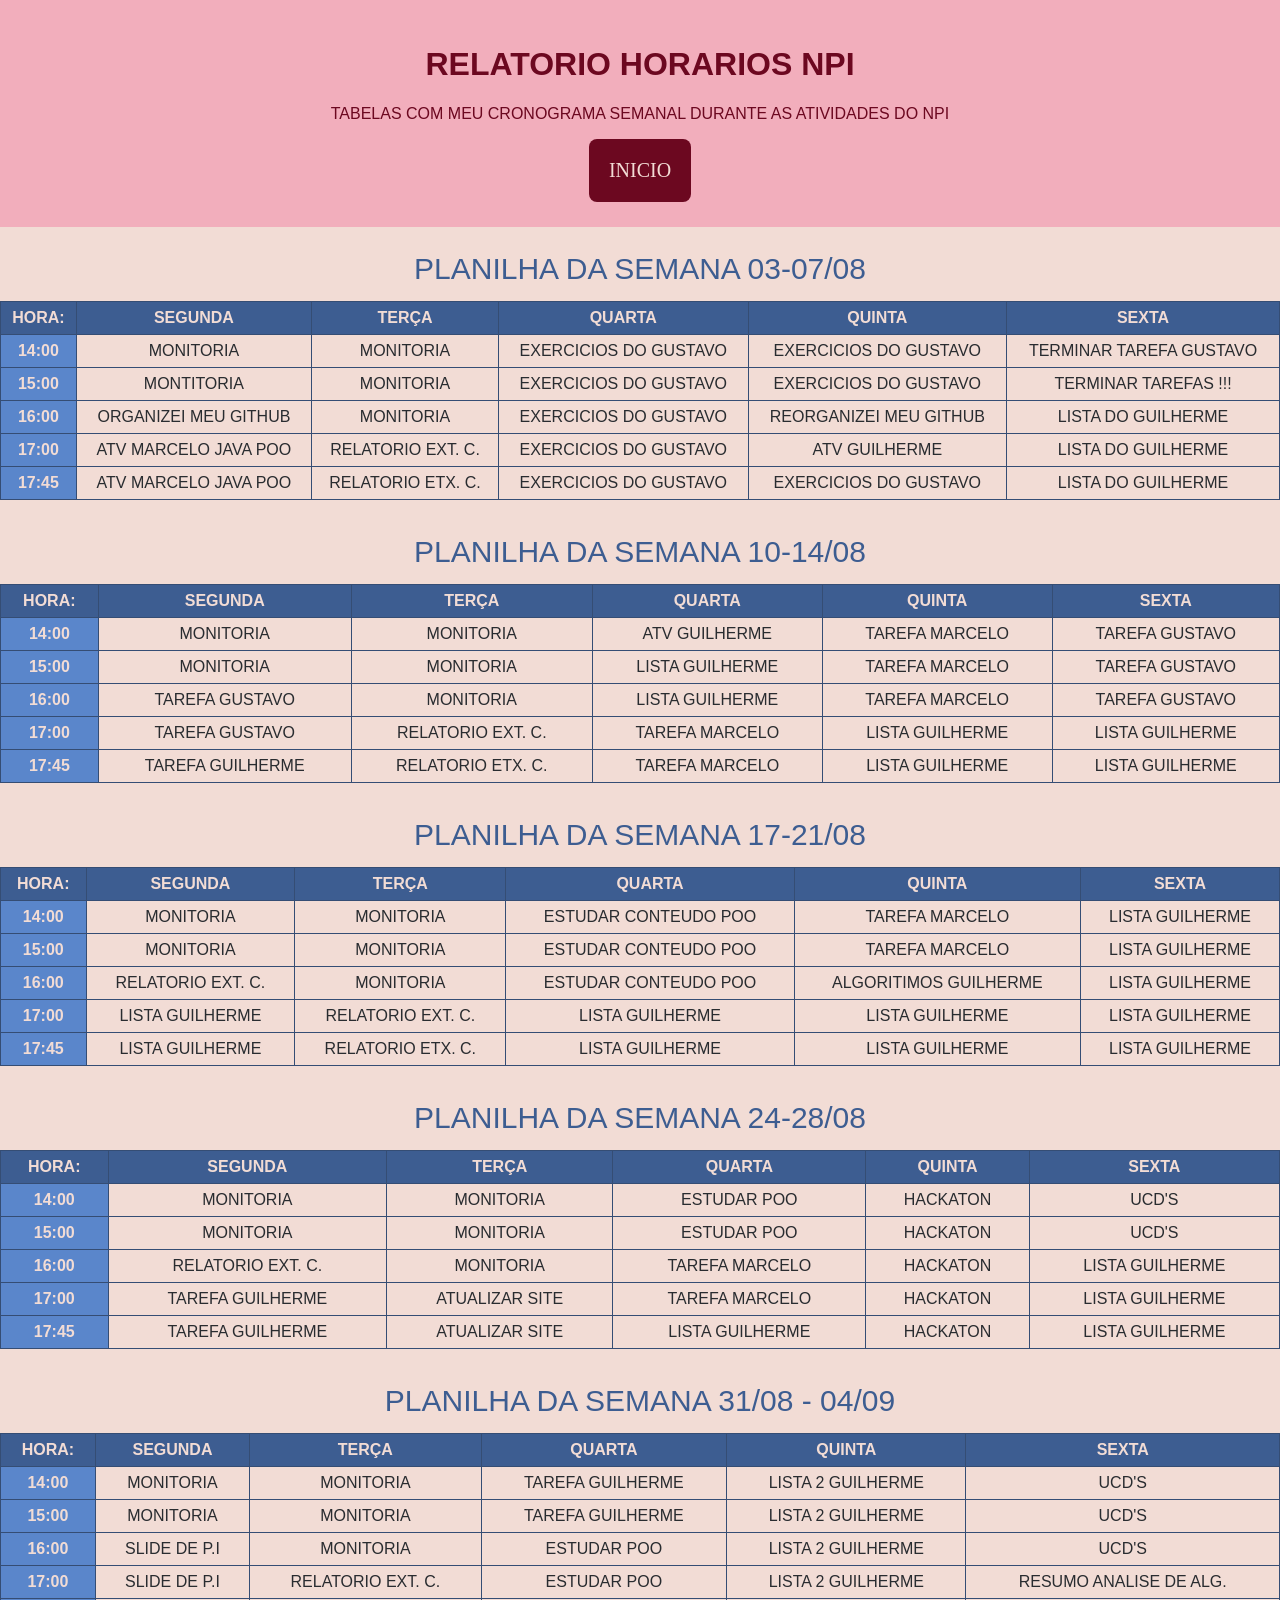
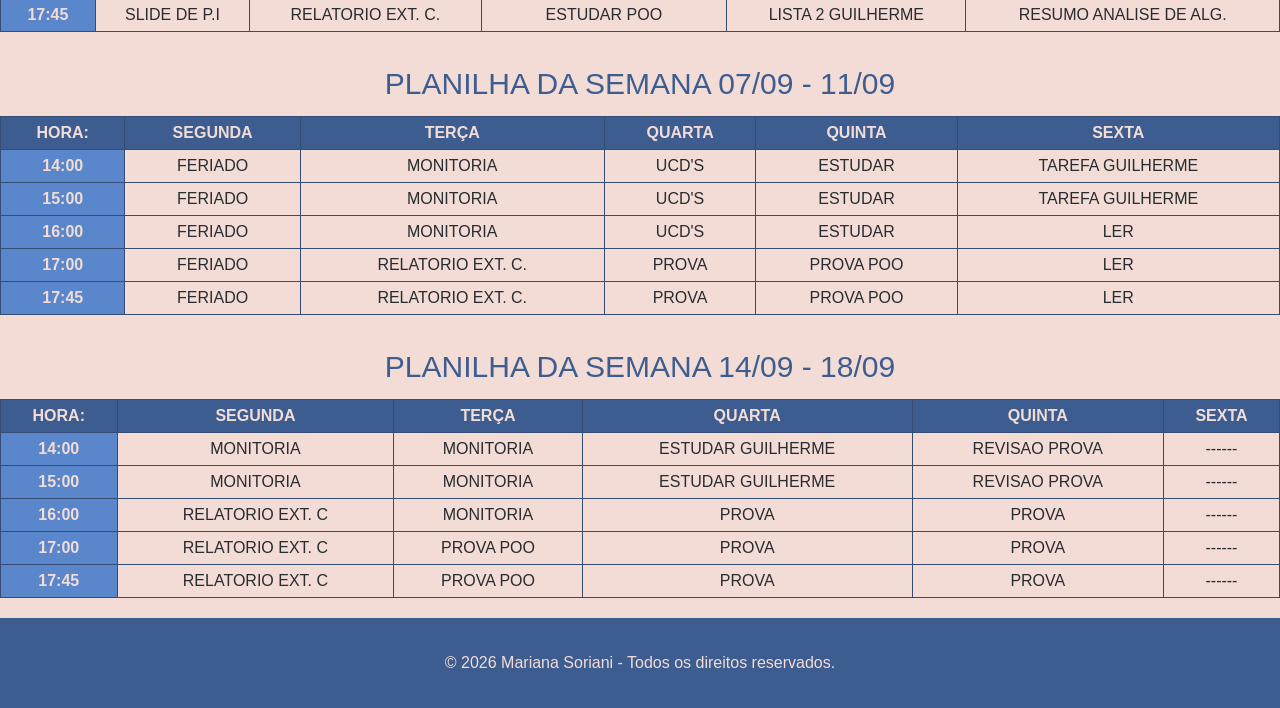
==== commit e6c50b94: "adicionei mais uma tabela para a semana e alterarei a margin do css" ====
--- a/horarios.html
+++ b/horarios.html
@@ -353,7 +353,7 @@
                     <td> MONITORIA</td>
                     <td> UCD'S </td>
                     <td> ESTUDAR </td>
-                    <td> ------ </td>
+                    <td> TAREFA GUILHERME </td>
                 </tr>
                 <tr>
                     <td class="HORA"> 15:00</td>
@@ -361,7 +361,7 @@
                     <td> MONITORIA</td>
                     <td> UCD'S </td>
                     <td> ESTUDAR </td>
-                    <td> ------ </td>
+                    <td> TAREFA GUILHERME </td>
                 </tr>
                 <tr>
                     <td class="HORA"> 16:00</td>
@@ -369,28 +369,89 @@
                     <td> MONITORIA</td>
                     <td> UCD'S</td>
                     <td> ESTUDAR </td>
+                    <td> LER </td>
+                </tr>
+                <tr>
+                    <td class="HORA"> 17:00</td>
+                    <td> FERIADO </td>
+                    <td> RELATORIO EXT. C. </td>
+                    <td> PROVA </td>
+                    <td> PROVA POO </td>
+                    <td> LER </td>
+                </tr>
+                <tr>
+                    <td class="HORA"> 17:45</td>
+                    <td> FERIADO </td>
+                    <td> RELATORIO EXT. C. </td>
+                    <td> PROVA </td>
+                    <td> PROVA POO </td>
+                    <td> LER </td>
+                </tr>
+
+            </tbody>
+
+        </table>
+
+        <table>
+            <thead>
+                <caption> PLANILHA DA SEMANA 14/09 - 18/09 </caption>
+
+                <tr>
+                    <th> hora: </th>
+                    <th> SEGUNDA </th>
+                    <th> TERÇA </th>
+                    <th> QUARTA </th>
+                    <th> QUINTA </th>
+                    <th> SEXTA </th>
+                </tr>
+
+            </thead>
+            <tbody>
+                <tr>
+                    <td class="HORA"> 14:00</td>
+                    <td> MONITORIA </td>
+                    <td> MONITORIA</td>
+                    <td> ESTUDAR GUILHERME </td>
+                    <td> REVISAO PROVA </td>
                     <td> ------ </td>
                 </tr>
                 <tr>
-                    <td class="HORA"> 17:00</td>
-                    <td> FERIADO </td>
-                    <td> RELATORIO EXT. C. </td>
-                    <td> PROVA </td>
+                    <td class="HORA"> 15:00</td>
+                    <td> MONITORIA </td>
+                    <td> MONITORIA</td>
+                    <td> ESTUDAR GUILHERME </td>
+                    <td> REVISAO PROVA </td>
+                    <td> ------ </td>
+                </tr>
+                <tr>
+                    <td class="HORA"> 16:00</td>
+                    <td> RELATORIO EXT. C </td>
+                    <td> MONITORIA</td>
+                    <td> PROVA </td>
+                    <td> PROVA</td>
+                    <td> ------ </td>
+                </tr>
+                <tr>
+                    <td class="HORA"> 17:00</td>
+                    <td> RELATORIO EXT. C </td>
                     <td> PROVA POO </td>
+                    <td> PROVA </td>
+                    <td> PROVA </td>
                     <td> ------ </td>
                 </tr>
                 <tr>
                     <td class="HORA"> 17:45</td>
-                    <td> FERIADO </td>
-                    <td> RELATORIO EXT. C. </td>
-                    <td> PROVA </td>
+                    <td> RELATORIO EXT. C </td>
                     <td> PROVA POO </td>
+                    <td> PROVA </td>
+                    <td> PROVA  </td>
                     <td> ------ </td>
                 </tr>
 
             </tbody>
 
         </table>
+
     </main>
 
     <footer>
--- a/style.css
+++ b/style.css
@@ -162,6 +162,7 @@
     border-collapse: collapse;
     width: 100%;
     margin-top: 10px;
+    margin-bottom: 20px;
     text-align: center;
 }
 
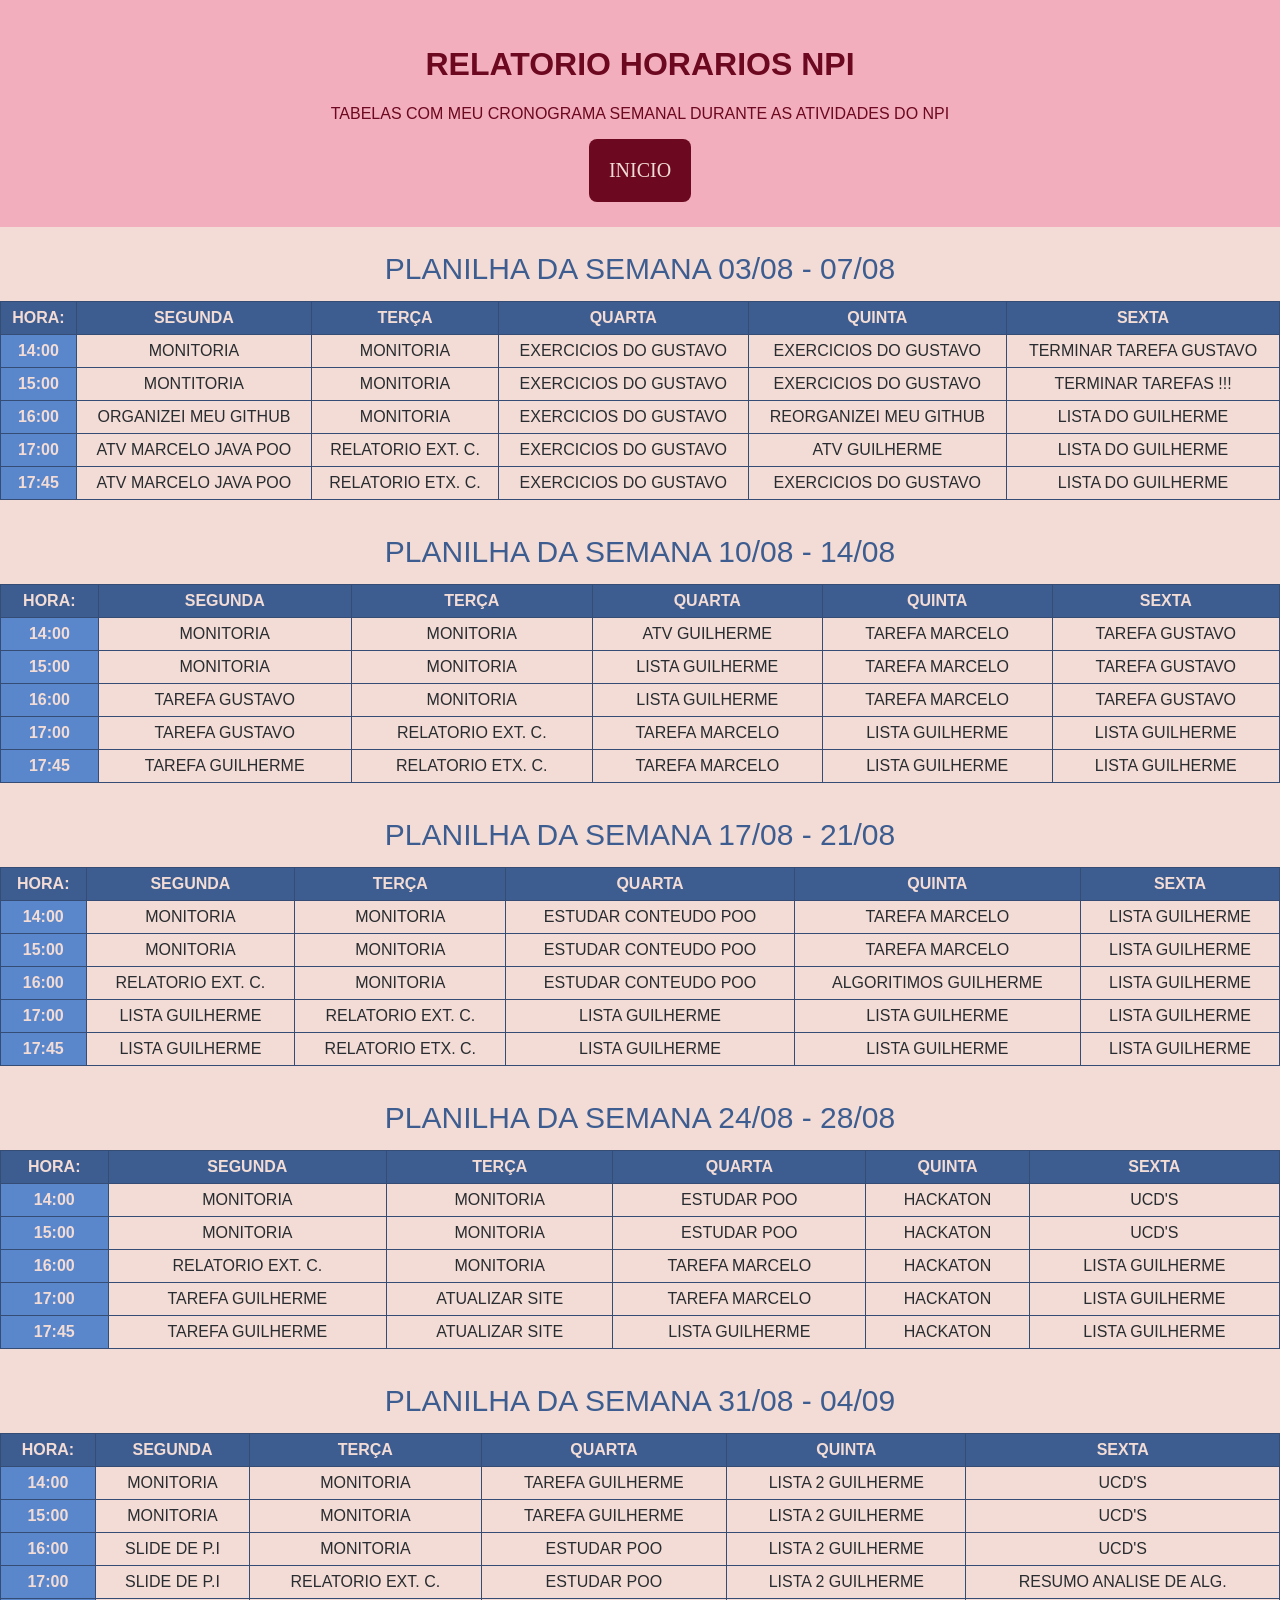
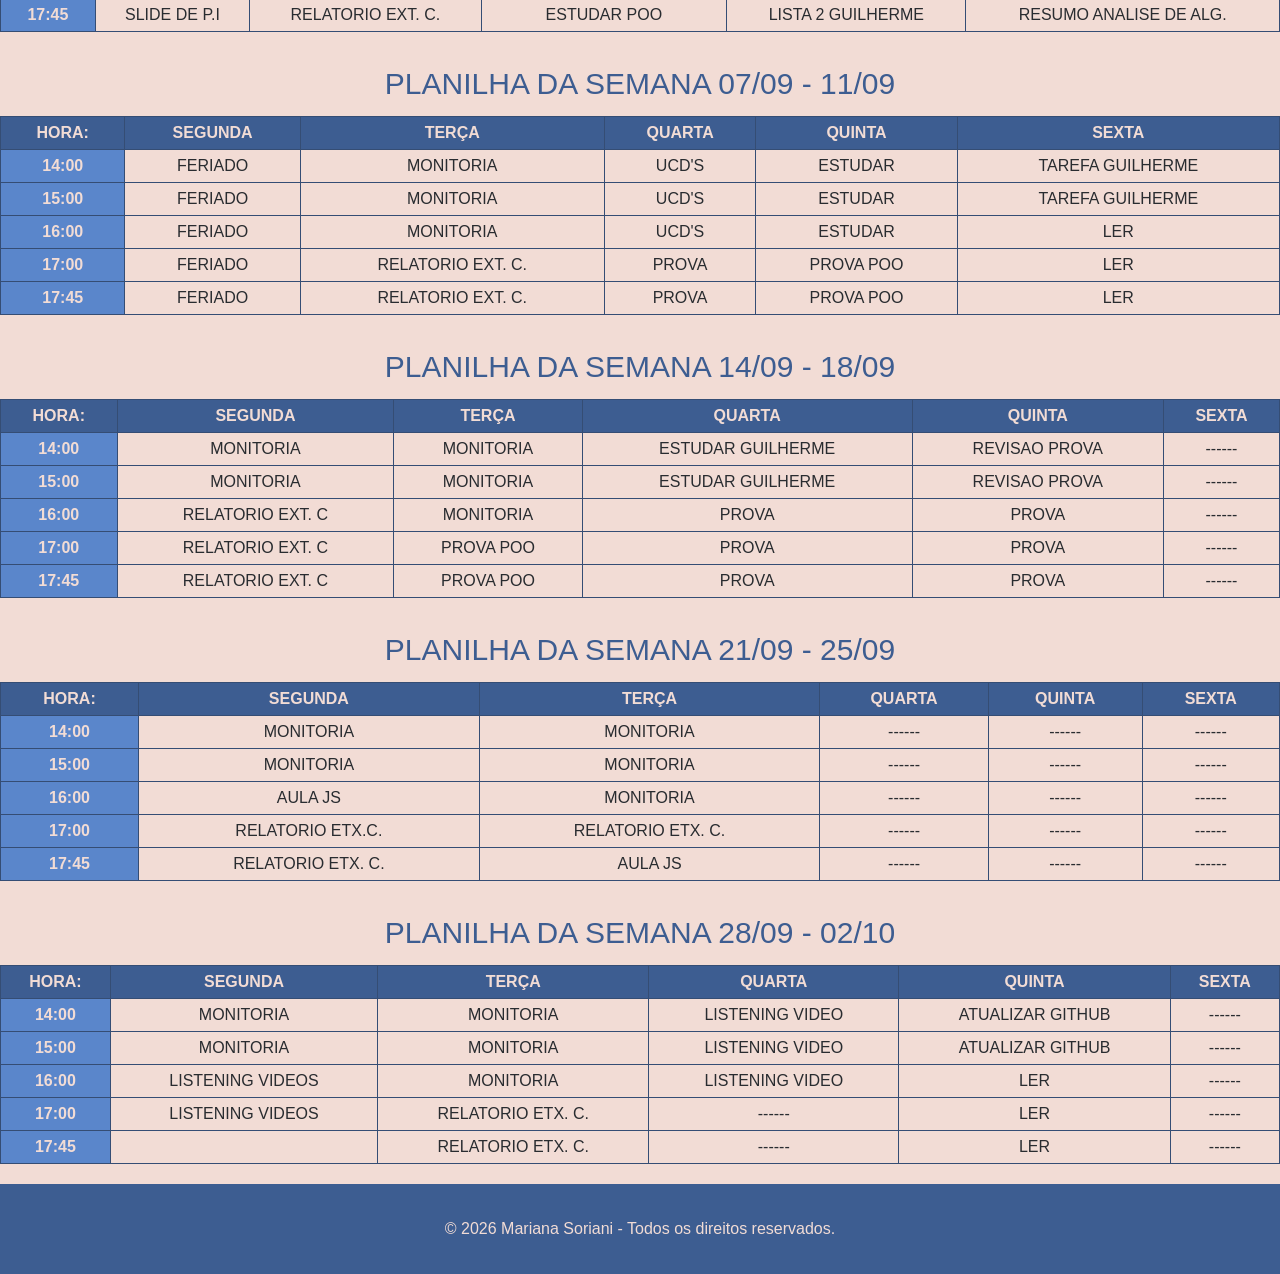
==== commit f30532d5: "Add files via upload" ====
--- a/horarios.html
+++ b/horarios.html
@@ -32,7 +32,7 @@
 
         <table>
             <thead>
-                <caption> PLANILHA DA SEMANA 03-07/08 </caption>
+                <caption> PLANILHA DA SEMANA 03/08 - 07/08 </caption>
 
                 <tr>
                     <th> hora: </th>
@@ -93,7 +93,7 @@
 
         <table>
             <thead>
-                <caption> PLANILHA DA SEMANA 10-14/08 </caption>
+                <caption> PLANILHA DA SEMANA 10/08 - 14/08 </caption>
 
                 <tr>
                     <th> hora: </th>
@@ -152,7 +152,7 @@
 
         <table>
             <thead>
-                <caption> PLANILHA DA SEMANA 17-21/08 </caption>
+                <caption> PLANILHA DA SEMANA 17/08 - 21/08 </caption>
 
                 <tr>
                     <th> hora: </th>
@@ -213,7 +213,7 @@
 
         <table>
             <thead>
-                <caption> PLANILHA DA SEMANA 24-28/08 </caption>
+                <caption> PLANILHA DA SEMANA 24/08 - 28/08 </caption>
 
                 <tr>
                     <th> hora: </th>
@@ -452,6 +452,125 @@
 
         </table>
 
+        <table>
+            <thead>
+                <caption> PLANILHA DA SEMANA 21/09 - 25/09 </caption>
+
+                <tr>
+                    <th> hora: </th>
+                    <th> SEGUNDA </th>
+                    <th> TERÇA </th>
+                    <th> QUARTA </th>
+                    <th> QUINTA </th>
+                    <th> SEXTA </th>
+                </tr>
+
+            </thead>
+            <tbody>
+                <tr>
+                    <td class="HORA"> 14:00</td>
+                    <td> MONITORIA </td>
+                    <td> MONITORIA</td>
+                    <td> ------ </td>
+                    <td> ------ </td>
+                    <td> ------ </td>
+                </tr>
+                <tr>
+                    <td class="HORA"> 15:00</td>
+                    <td> MONITORIA </td>
+                    <td> MONITORIA</td>
+                    <td> ------ </td>
+                    <td> ------ </td>
+                    <td> ------ </td>
+                </tr>
+                <tr>
+                    <td class="HORA"> 16:00</td>
+                    <td> AULA JS </td>
+                    <td> MONITORIA </td>
+                    <td> ------ </td>
+                    <td> ------ </td>
+                    <td> ------ </td>
+                </tr>
+                <tr>
+                    <td class="HORA"> 17:00</td>
+                    <td> RELATORIO ETX.C.  </td>
+                    <td> RELATORIO ETX. C.  </td>
+                    <td> ------ </td>
+                    <td> ------ </td>
+                    <td> ------ </td>
+                </tr>
+                <tr>
+                    <td class="HORA"> 17:45</td>
+                    <td> RELATORIO ETX. C. </td>
+                    <td> AULA JS </td>
+                    <td> ------ </td>
+                    <td> ------  </td>
+                    <td> ------ </td>
+                </tr>
+
+            </tbody>
+
+        </table>
+
+        <table>
+            <thead>
+                <caption> PLANILHA DA SEMANA 28/09 - 02/10 </caption>
+
+                <tr>
+                    <th> hora: </th>
+                    <th> SEGUNDA </th>
+                    <th> TERÇA </th>
+                    <th> QUARTA </th>
+                    <th> QUINTA </th>
+                    <th> SEXTA </th>
+                </tr>
+
+            </thead>
+            <tbody>
+                <tr>
+                    <td class="HORA"> 14:00</td>
+                    <td> MONITORIA </td>
+                    <td> MONITORIA</td>
+                    <td> LISTENING VIDEO </td>
+                    <td> ATUALIZAR GITHUB </td>
+                    <td> ------ </td>
+                </tr>
+                <tr>
+                    <td class="HORA"> 15:00</td>
+                    <td> MONITORIA </td>
+                    <td> MONITORIA</td>
+                    <td> LISTENING VIDEO </td>
+                    <td> ATUALIZAR GITHUB </td>
+                    <td> ------ </td>
+                </tr>
+                <tr>
+                    <td class="HORA"> 16:00</td>
+                    <td> LISTENING VIDEOS </td>
+                    <td> MONITORIA </td>
+                    <td> LISTENING VIDEO </td>
+                    <td> LER </td>
+                    <td> ------ </td>
+                </tr>
+                <tr>
+                    <td class="HORA"> 17:00</td>
+                    <td> LISTENING VIDEOS   </td>
+                    <td> RELATORIO ETX. C.  </td>
+                    <td> ------ </td>
+                    <td> LER </td>
+                    <td> ------ </td>
+                </tr>
+                <tr>
+                    <td class="HORA"> 17:45</td>
+                    <td>  </td>
+                    <td> RELATORIO ETX. C.  </td>
+                    <td> ------ </td>
+                    <td> LER  </td>
+                    <td> ------ </td>
+                </tr>
+
+            </tbody>
+
+        </table>
     </main>
 
     <footer>
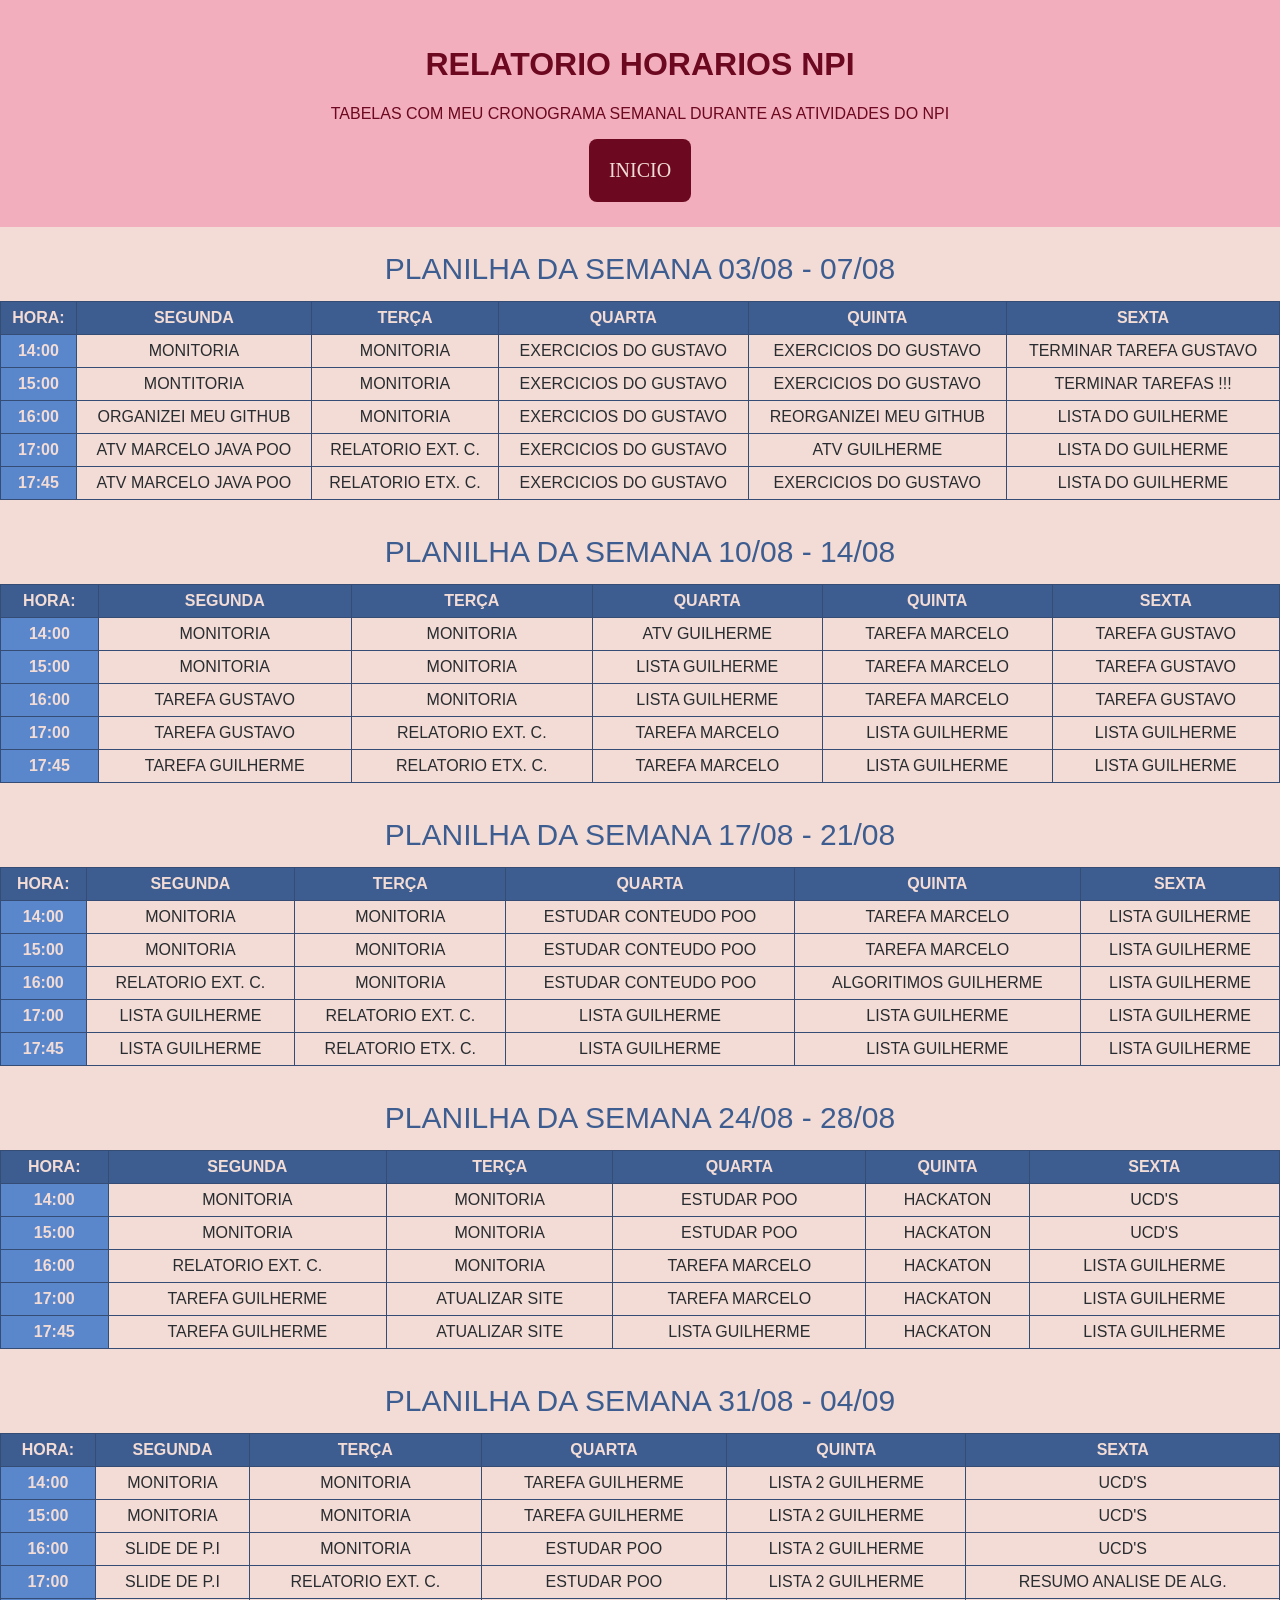
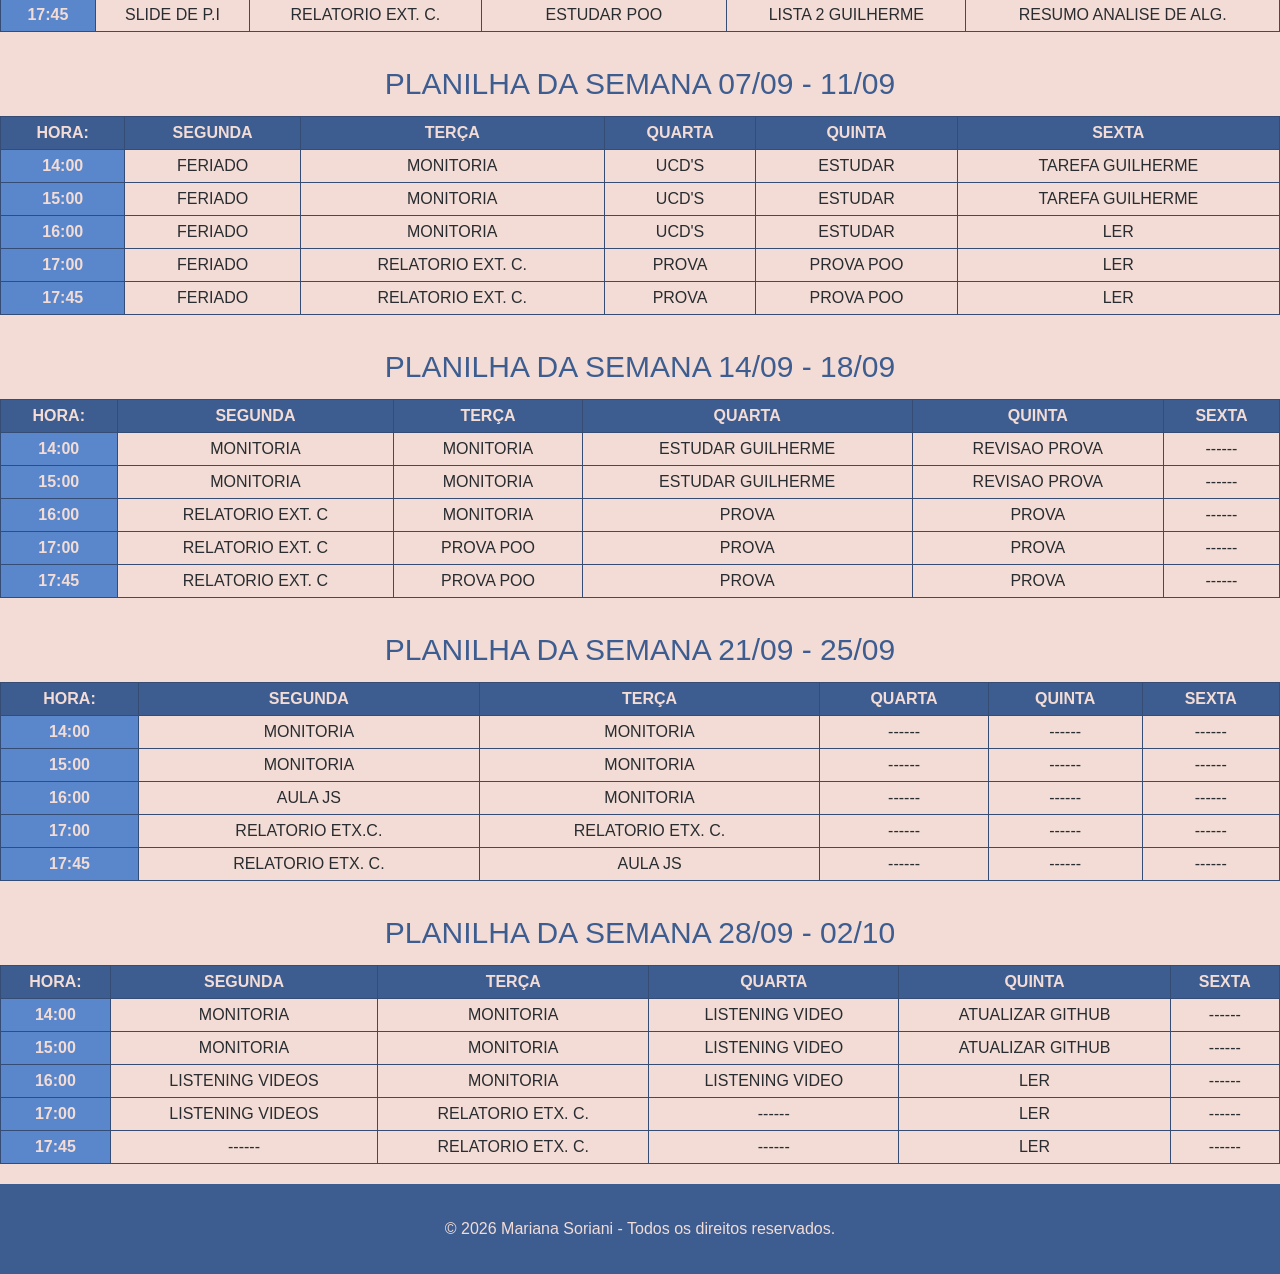
==== commit 7ad9c25e: "Add files via upload" ====
--- a/horarios.html
+++ b/horarios.html
@@ -512,6 +512,9 @@
 
         </table>
 
+
+        <!-- quarto bimestre  -->
+        
         <table>
             <thead>
                 <caption> PLANILHA DA SEMANA 28/09 - 02/10 </caption>
@@ -561,10 +564,10 @@
                 </tr>
                 <tr>
                     <td class="HORA"> 17:45</td>
-                    <td>  </td>
+                    <td> ------ </td>
                     <td> RELATORIO ETX. C.  </td>
                     <td> ------ </td>
-                    <td> LER  </td>
+                    <td> LER </td>
                     <td> ------ </td>
                 </tr>
 
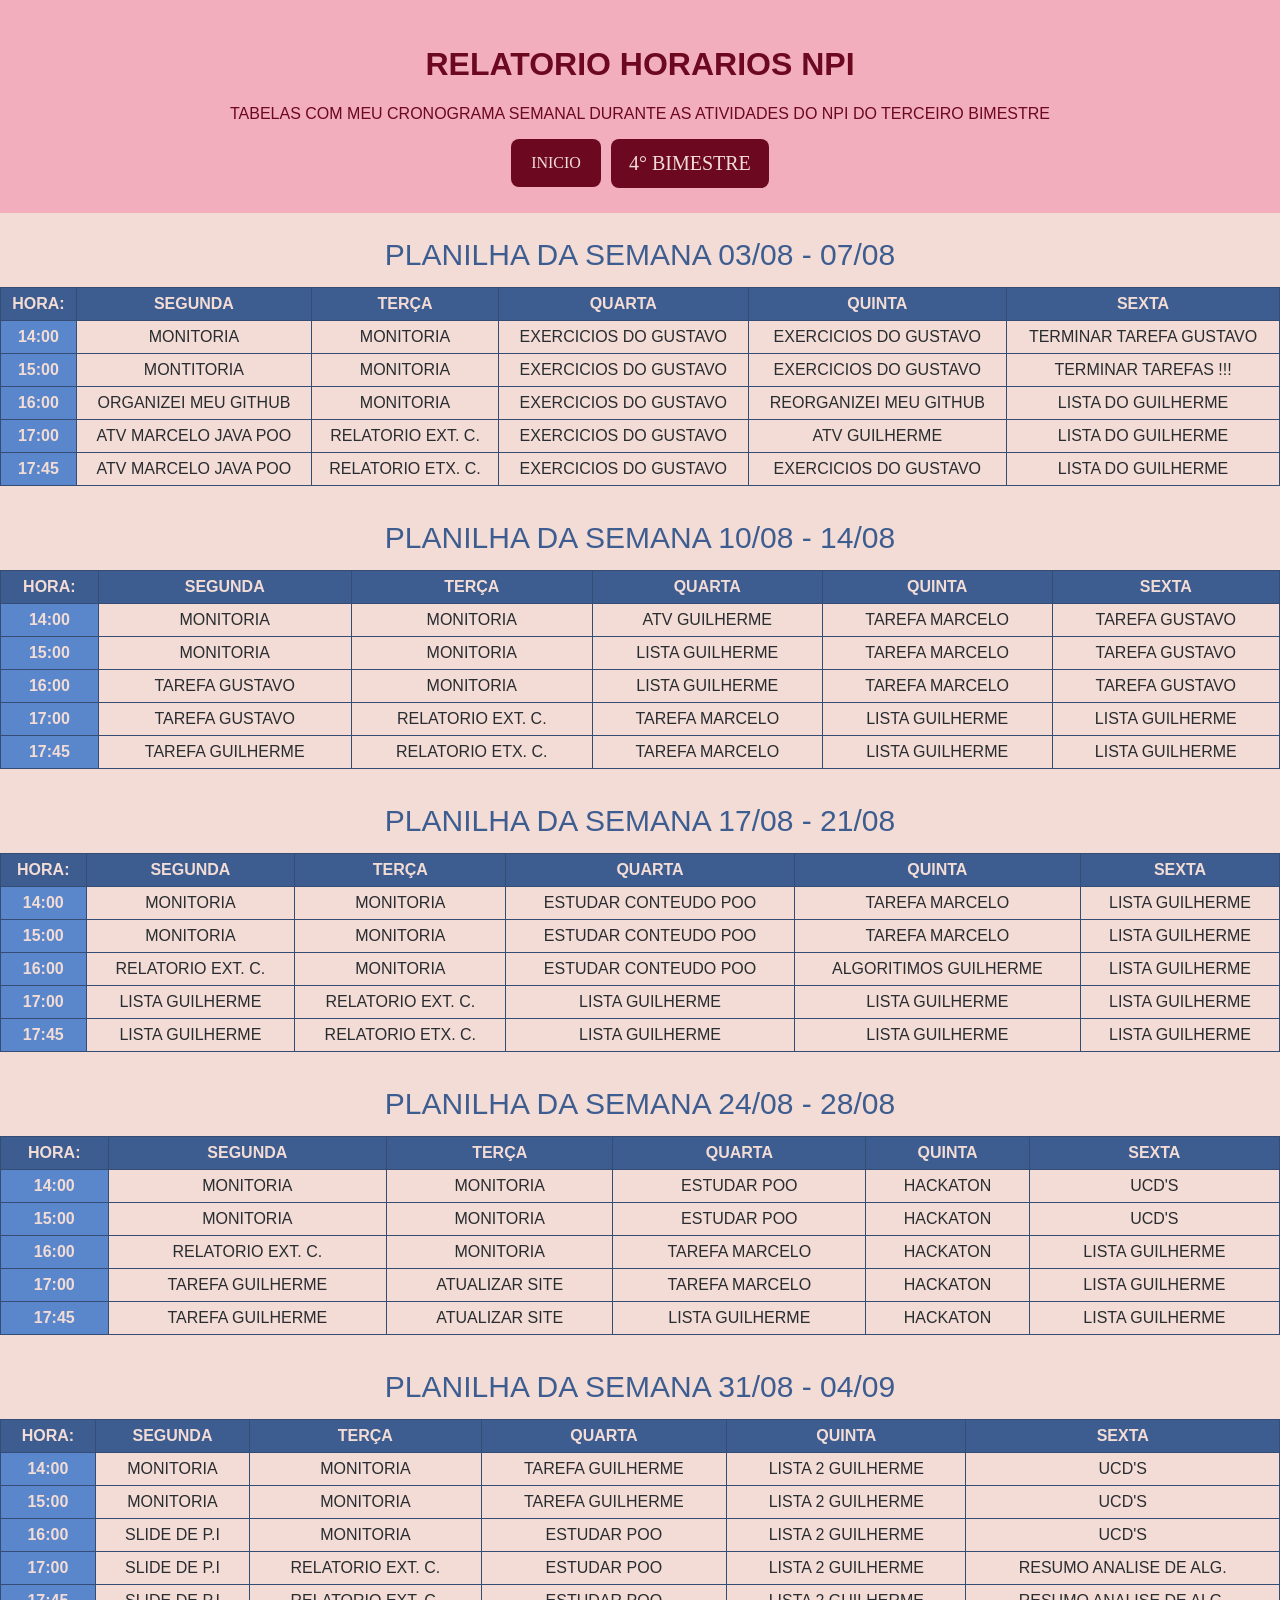
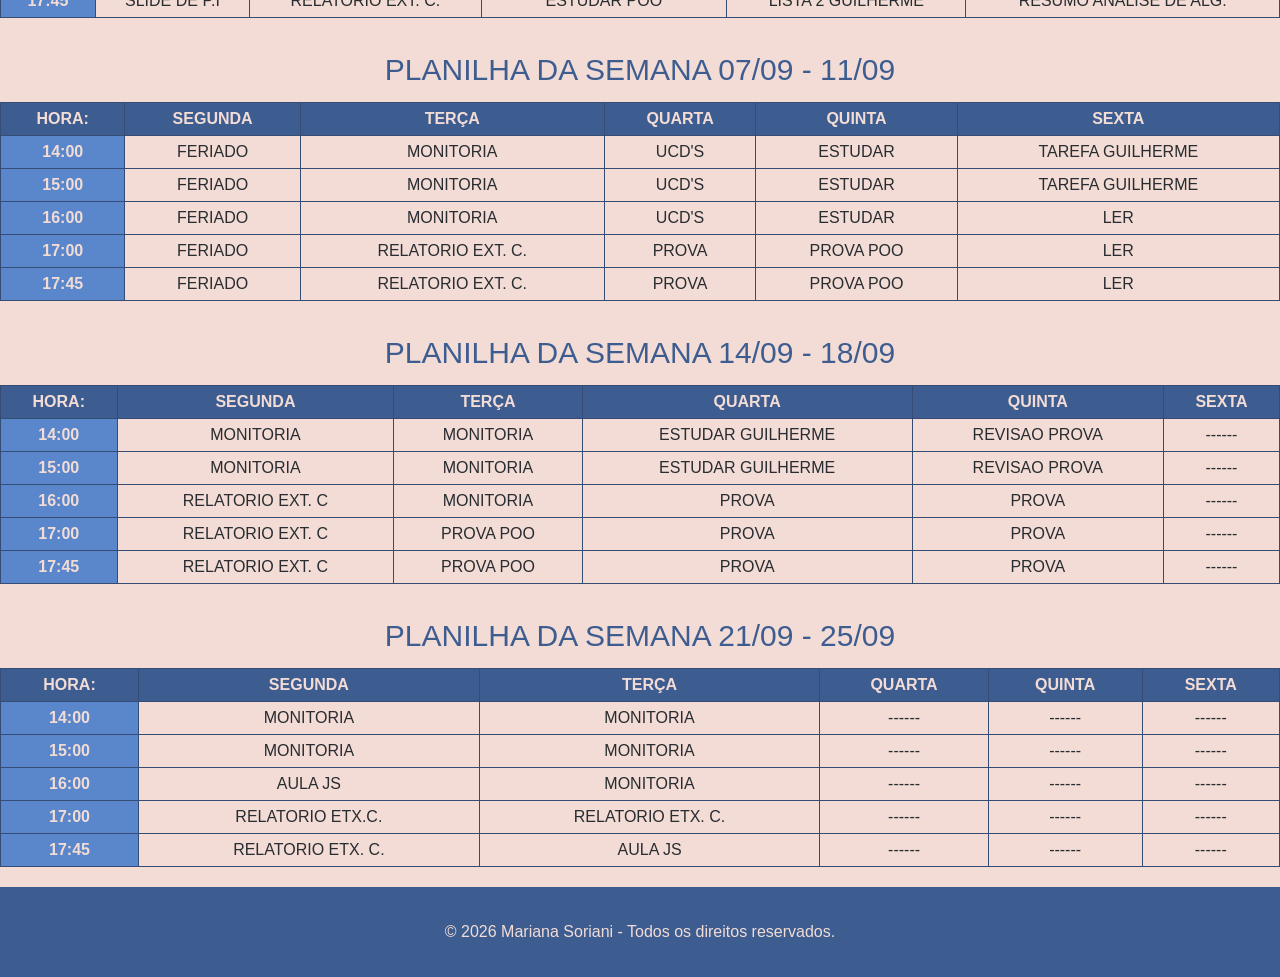
==== commit cae4a513: "Add files via upload" ====
--- a/horarios.html
+++ b/horarios.html
@@ -15,16 +15,22 @@
 
         <div class="cabecalho-horario">
             <h1> RELATORIO HORARIOS NPI</h1>
-            <p>TABELAS COM MEU CRONOGRAMA SEMANAL DURANTE AS ATIVIDADES DO NPI </p>
+            <p>TABELAS COM MEU CRONOGRAMA SEMANAL DURANTE AS ATIVIDADES DO NPI DO TERCEIRO BIMESTRE  </p>
         </div>
 
+        <div class="botoes">
         <nav>
             <a href="index.html" class="botaohome">
                         INICIO
                     </a>
         </nav>
-
-
+        <nav>
+            <a href="horarios2.html" class="botaohorarios">
+                        4° BIMESTRE
+                    </a>
+        </nav>
+        </div>
+       
     </header>
 
     <main>
@@ -515,65 +521,7 @@
 
         <!-- quarto bimestre  -->
         
-        <table>
-            <thead>
-                <caption> PLANILHA DA SEMANA 28/09 - 02/10 </caption>
-
-                <tr>
-                    <th> hora: </th>
-                    <th> SEGUNDA </th>
-                    <th> TERÇA </th>
-                    <th> QUARTA </th>
-                    <th> QUINTA </th>
-                    <th> SEXTA </th>
-                </tr>
-
-            </thead>
-            <tbody>
-                <tr>
-                    <td class="HORA"> 14:00</td>
-                    <td> MONITORIA </td>
-                    <td> MONITORIA</td>
-                    <td> LISTENING VIDEO </td>
-                    <td> ATUALIZAR GITHUB </td>
-                    <td> ------ </td>
-                </tr>
-                <tr>
-                    <td class="HORA"> 15:00</td>
-                    <td> MONITORIA </td>
-                    <td> MONITORIA</td>
-                    <td> LISTENING VIDEO </td>
-                    <td> ATUALIZAR GITHUB </td>
-                    <td> ------ </td>
-                </tr>
-                <tr>
-                    <td class="HORA"> 16:00</td>
-                    <td> LISTENING VIDEOS </td>
-                    <td> MONITORIA </td>
-                    <td> LISTENING VIDEO </td>
-                    <td> LER </td>
-                    <td> ------ </td>
-                </tr>
-                <tr>
-                    <td class="HORA"> 17:00</td>
-                    <td> LISTENING VIDEOS   </td>
-                    <td> RELATORIO ETX. C.  </td>
-                    <td> ------ </td>
-                    <td> LER </td>
-                    <td> ------ </td>
-                </tr>
-                <tr>
-                    <td class="HORA"> 17:45</td>
-                    <td> ------ </td>
-                    <td> RELATORIO ETX. C.  </td>
-                    <td> ------ </td>
-                    <td> LER </td>
-                    <td> ------ </td>
-                </tr>
-
-            </tbody>
-
-        </table>
+        
     </main>
 
     <footer>
--- a/style.css
+++ b/style.css
@@ -115,7 +115,9 @@
      color: #f2dcd5;
 }
 
-/*==== ESTILIZAÇAO DAS TABELAS PAGINA HORARIOS ==== */
+
+
+/*==== ESTILIZAÇAO DAS TABELAS PAGINA HORARIOS (3° BIM)  ==== */
 
 .cabecalho-horario {
     text-align: center;
@@ -123,6 +125,14 @@
     font-family: "Outfit", sans-serif;
     font-optical-sizing: auto;
     font-weight: 30px;
+}
+
+
+.botoes {
+    display: flex;
+    justify-content: center;
+    align-items: center;
+    gap: 10px;
 }
 
 .botaohome {
@@ -131,9 +141,9 @@
     text-decoration: none;
     justify-content: center;
     text-align: center;
-    padding: 20px 20px;
+    padding: 15px 20px;
     border-radius: 8px;
-    font-size: 20px;
+    font-size: 650;
     font-family: serif
 }
 
@@ -181,8 +191,7 @@
     color: #f2dcd5;
 }
 
-
-
+/* ESTILIZAÇAO PAGINA DE HORARIOS 4° BIM */
 
 
 /* ESTILIZAÇAO DOS BOTOES DE CONTATOS E MIDIAS SOCIAIS */
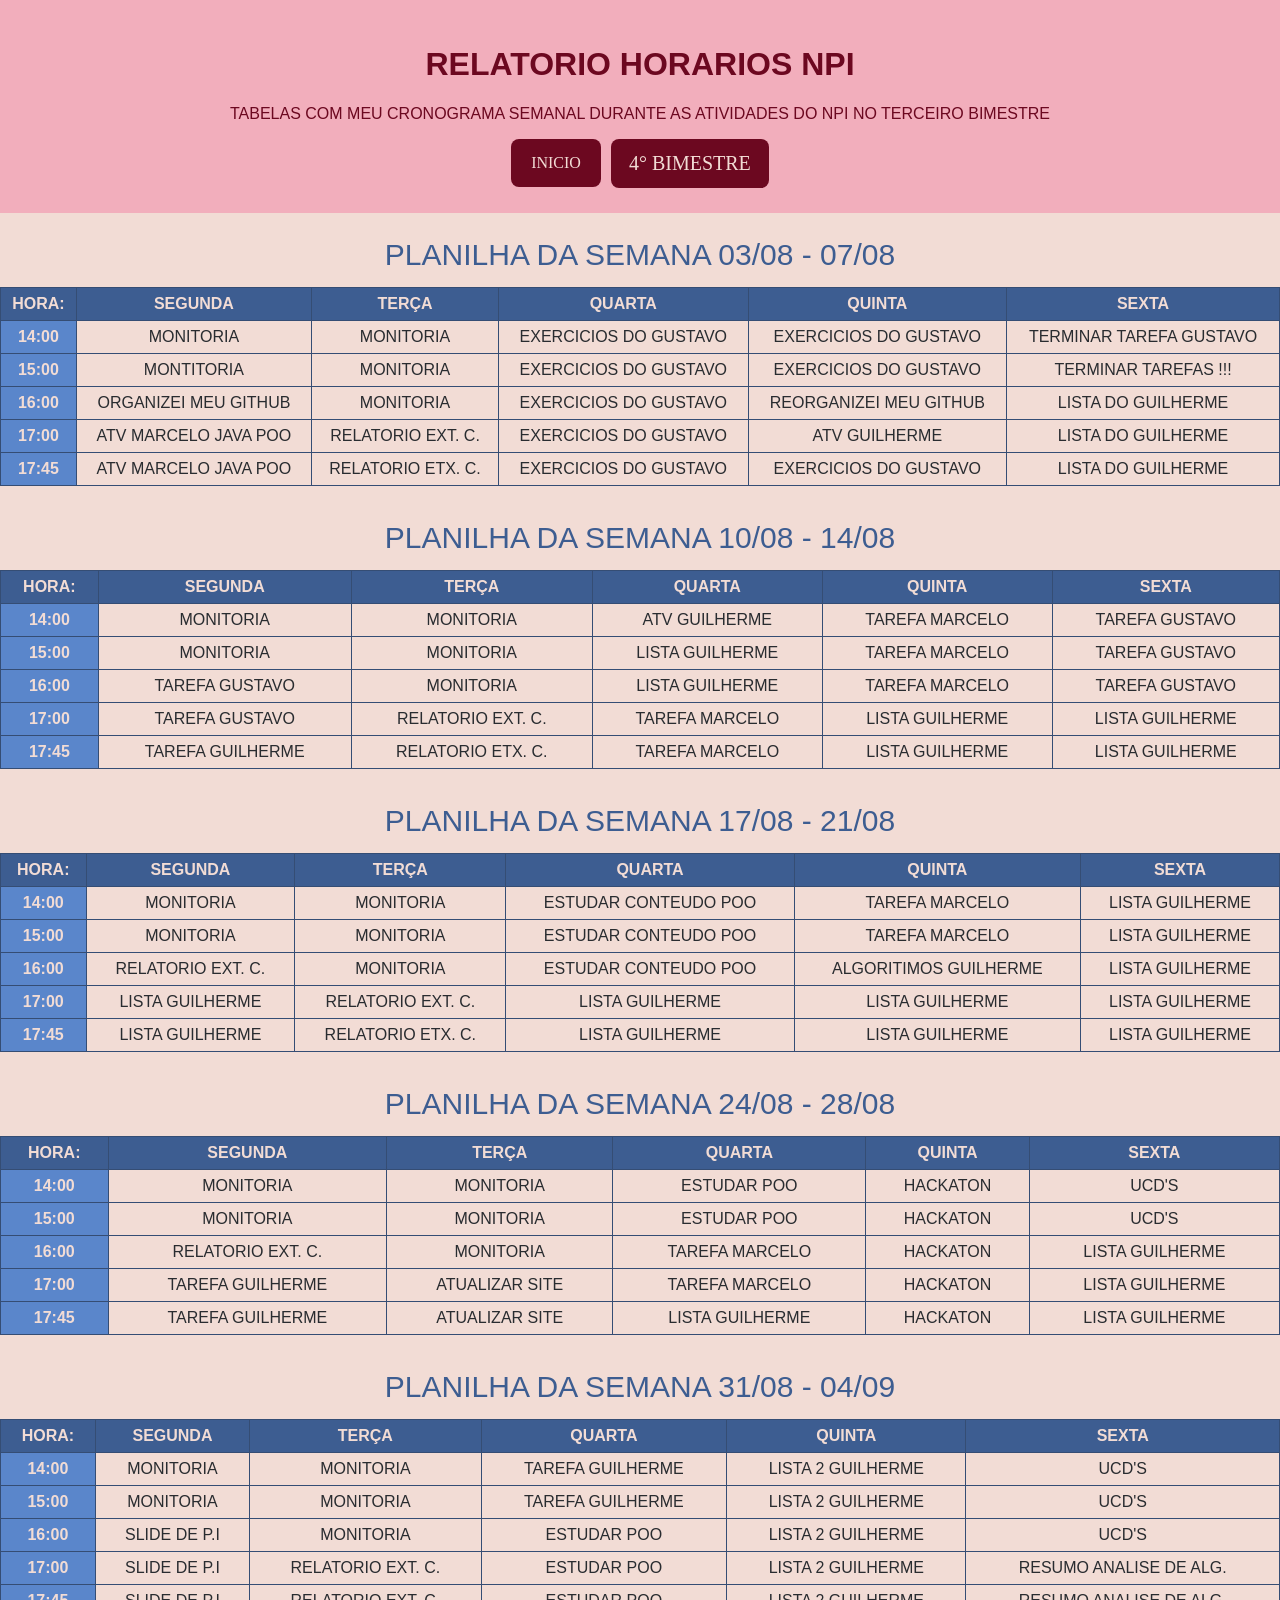
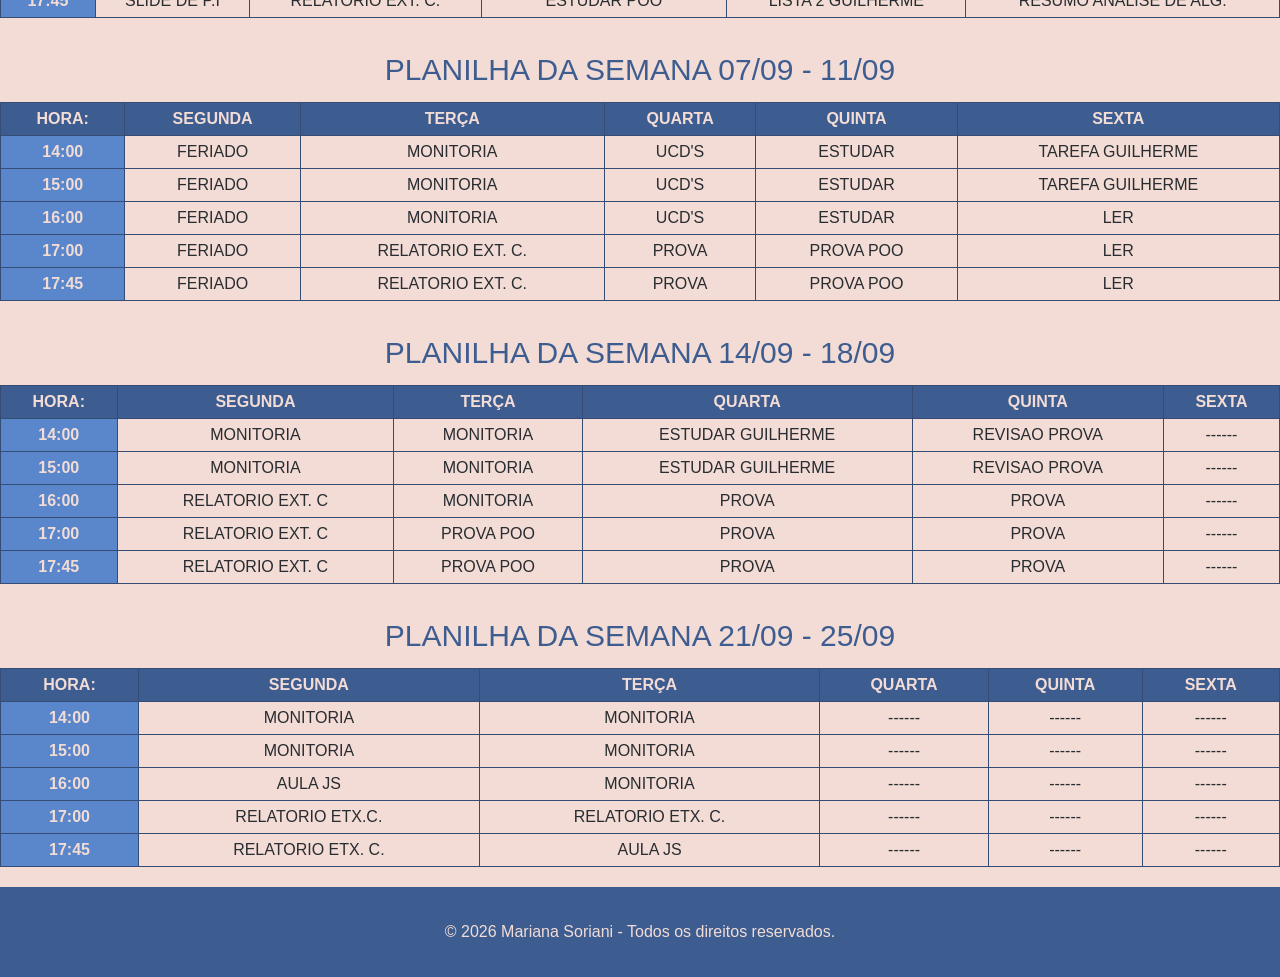
==== commit 5a02162f: "Add files via upload" ====
--- a/horarios.html
+++ b/horarios.html
@@ -15,7 +15,7 @@
 
         <div class="cabecalho-horario">
             <h1> RELATORIO HORARIOS NPI</h1>
-            <p>TABELAS COM MEU CRONOGRAMA SEMANAL DURANTE AS ATIVIDADES DO NPI DO TERCEIRO BIMESTRE  </p>
+            <p>TABELAS COM MEU CRONOGRAMA SEMANAL DURANTE AS ATIVIDADES DO NPI NO TERCEIRO BIMESTRE  </p>
         </div>
 
         <div class="botoes">
